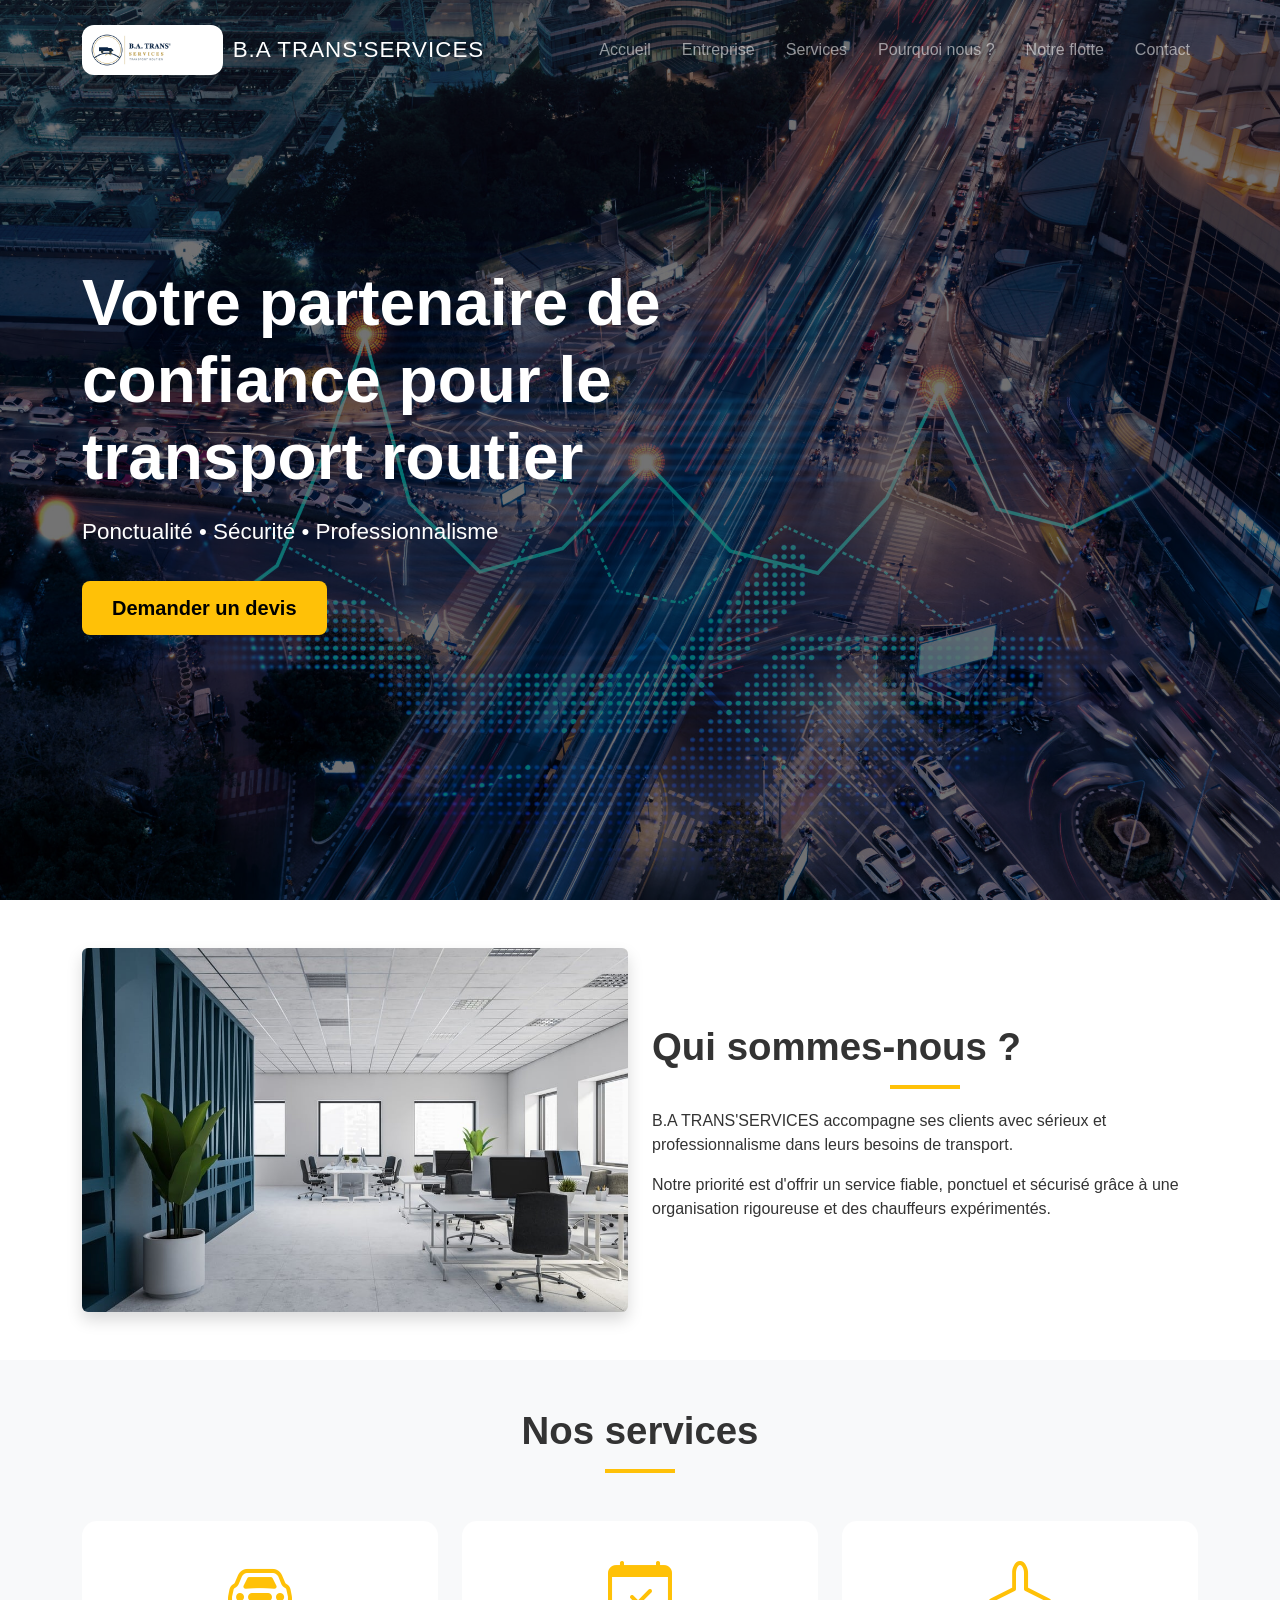
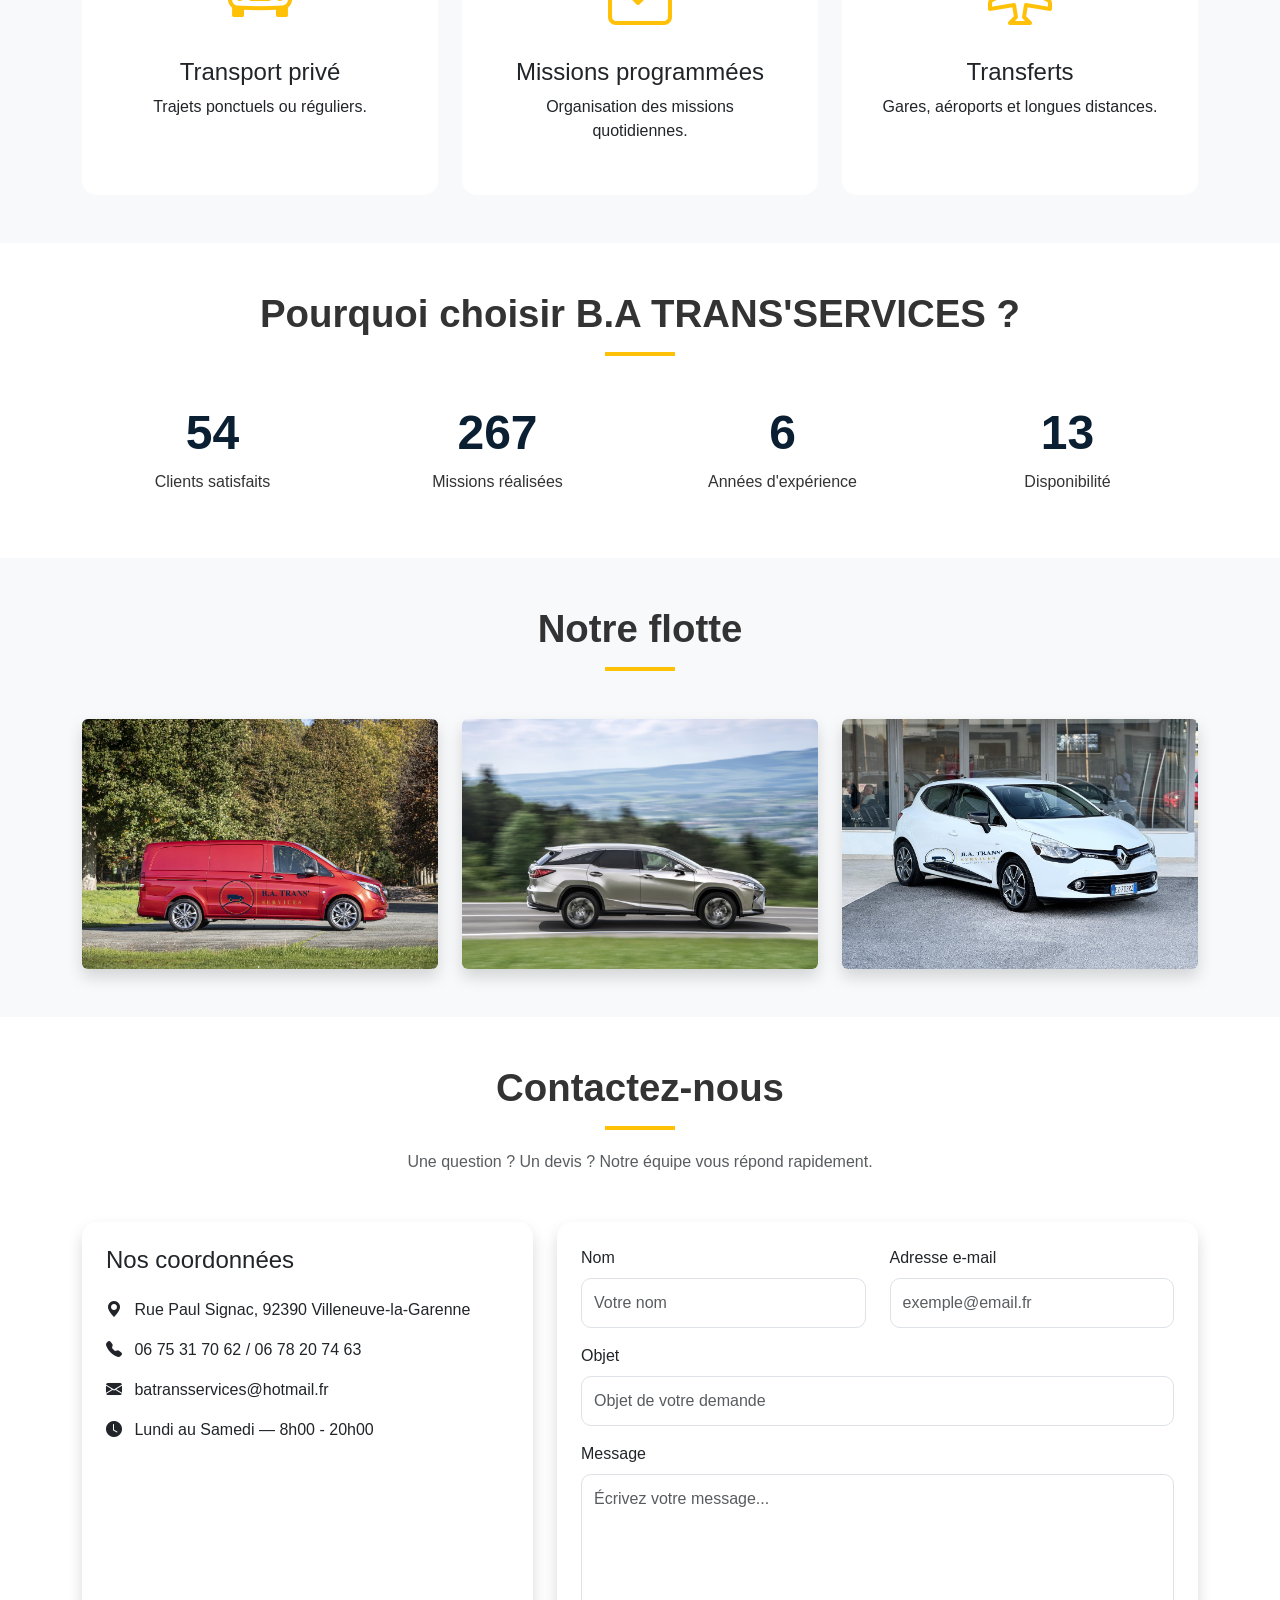
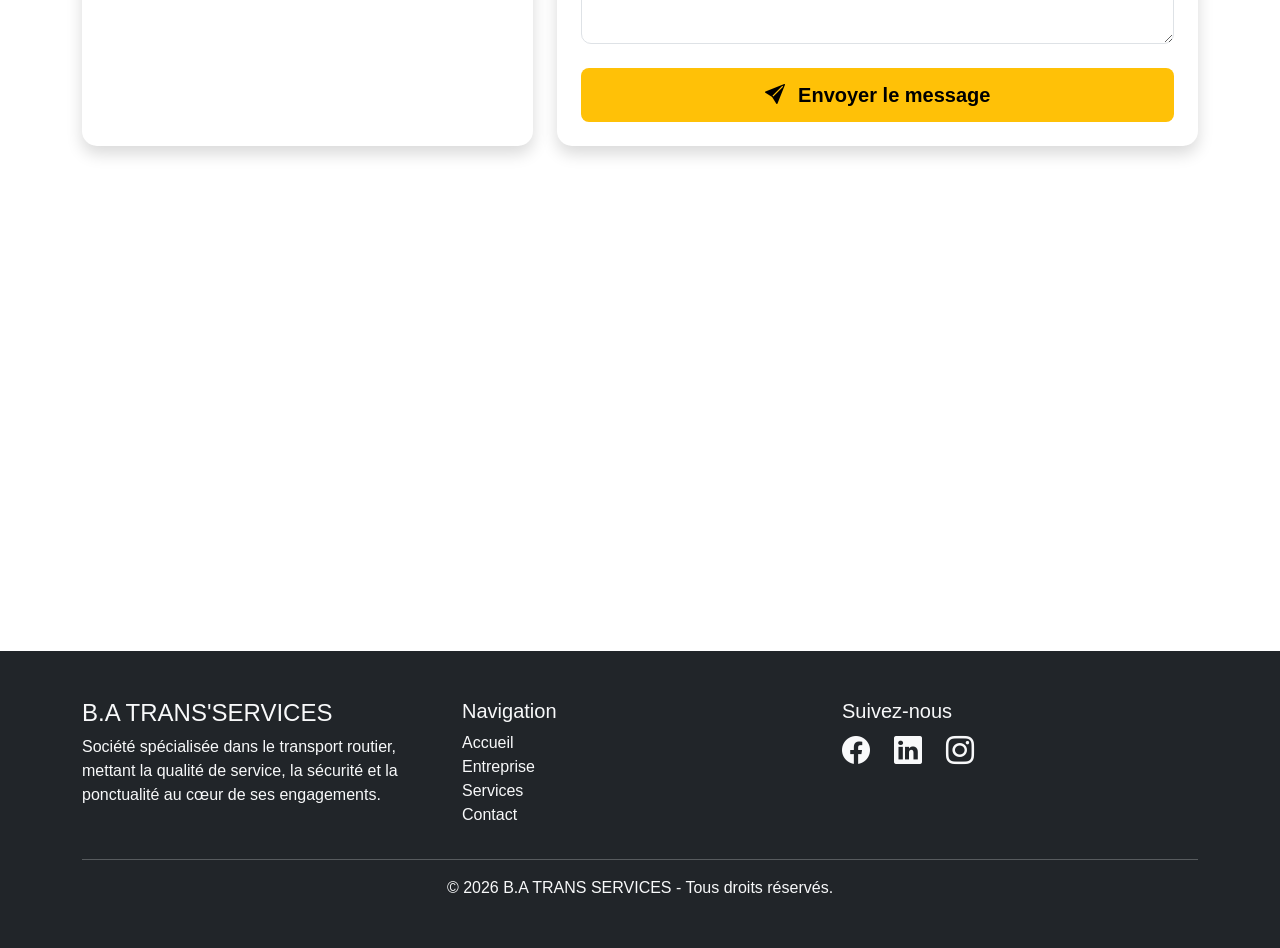
==== index.html @ b5318932 "Add files via upload" ====
<!DOCTYPE html>
<html lang="fr">

<head>
    <meta charset="UTF-8">
    <meta name="viewport" content="width=device-width, initial-scale=1">

    <title>B.A TRANS'SERVICES</title>

    <meta name="description"
        content="B.A TRANS SERVICES - Transport de personnes, transferts et mise à disposition de chauffeurs.">

    <!-- Bootstrap -->
    <link rel="stylesheet" href="bootstrap-5.3.8-dist/css/bootstrap.min.css">

    <!-- Bootstrap Icons -->
    <link rel="stylesheet"
        href="https://cdn.jsdelivr.net/npm/bootstrap-icons@1.11.3/font/bootstrap-icons.min.css">

    <!-- CSS -->
    <link rel="stylesheet" href="styles/style.css">
</head>

<body>

<!-- ================= NAVBAR ================= -->

<nav class="navbar navbar-expand-lg navbar-dark fixed-top" id="navbar">

    <div class="container">

        <a class="navbar-brand d-flex align-items-center" href="#hero">

            <img src="images/logo.png"
                 class="logo"
                 alt="Logo B.A TRANS'SERVICES">

            <span>B.A TRANS'SERVICES</span>

        </a>

        <button class="navbar-toggler"
            type="button"
            data-bs-toggle="collapse"
            data-bs-target="#menu"
            aria-controls="menu"
            aria-expanded="false"
            aria-label="Ouvrir le menu">

            <span class="navbar-toggler-icon"></span>

        </button>

        <div class="collapse navbar-collapse" id="menu">

            <ul class="navbar-nav ms-auto">

                <li class="nav-item">
                    <a class="nav-link" href="#hero">Accueil</a>
                </li>

                <li class="nav-item">
                    <a class="nav-link" href="#apropos">Entreprise</a>
                </li>

                <li class="nav-item">
                    <a class="nav-link" href="#services">Services</a>
                </li>

                <li class="nav-item">
                    <a class="nav-link" href="#pourquoi">Pourquoi nous ?</a>
                </li>

                <li class="nav-item">
                    <a class="nav-link" href="#flotte">Notre flotte</a>
                </li>

                <li class="nav-item">
                    <a class="nav-link" href="#contact">Contact</a>
                </li>

            </ul>

        </div>

    </div>

</nav>


<!-- ================= HERO ================= -->

<section id="hero">

    <div class="overlay"></div>

    <div class="container">

        <div class="row vh-100 align-items-center">

            <div class="col-lg-8">

                <h1>
                    Votre partenaire de confiance
                    pour le transport routier
                </h1>

                <p>
                    Ponctualité • Sécurité • Professionnalisme
                </p>

                <a href="#contact"
                    class="btn btn-warning btn-lg mt-3">
                    Demander un devis
                </a>

            </div>

        </div>

    </div>

</section>


<!-- ================= A PROPOS ================= -->

<section id="apropos" class="py-5">

    <div class="container">

        <div class="row align-items-center g-4">

            <div class="col-lg-6">

                <img src="images/entreprise.jpg"
                    class="img-fluid rounded shadow"
                    alt="B.A TRANS'SERVICES">

            </div>

            <div class="col-lg-6">

                <h2>Qui sommes-nous ?</h2>

                <p>
                    B.A TRANS'SERVICES accompagne ses clients
                    avec sérieux et professionnalisme dans leurs
                    besoins de transport.
                </p>

                <p>
                    Notre priorité est d'offrir un service fiable,
                    ponctuel et sécurisé grâce à une organisation
                    rigoureuse et des chauffeurs expérimentés.
                </p>

            </div>

        </div>

    </div>

</section>


<!-- ================= SERVICES ================= -->

<section id="services" class="py-5 bg-light">

    <div class="container">

        <h2 class="text-center mb-5">
            Nos services
        </h2>

        <div class="row g-4">

            <div class="col-md-4">

                <div class="card service-card h-100">

                    <div class="card-body text-center">

                        <i class="bi bi-car-front display-3"></i>

                        <h4 class="mt-4">
                            Transport privé
                        </h4>

                        <p>
                            Trajets ponctuels ou réguliers.
                        </p>

                    </div>

                </div>

            </div>


            <div class="col-md-4">

                <div class="card service-card h-100">

                    <div class="card-body text-center">

                        <i class="bi bi-calendar-check display-3"></i>

                        <h4 class="mt-4">
                            Missions programmées
                        </h4>

                        <p>
                            Organisation des missions quotidiennes.
                        </p>

                    </div>

                </div>

            </div>


            <div class="col-md-4">

                <div class="card service-card h-100">

                    <div class="card-body text-center">

                        <i class="bi bi-airplane display-3"></i>

                        <h4 class="mt-4">
                            Transferts
                        </h4>

                        <p>
                            Gares, aéroports et longues distances.
                        </p>

                    </div>

                </div>

            </div>

        </div>

    </div>

</section>


<!-- ================= POURQUOI NOUS ================= -->

<section id="pourquoi" class="py-5">

    <div class="container">

        <h2 class="text-center mb-5">
            Pourquoi choisir B.A TRANS'SERVICES ?
        </h2>

        <div class="row text-center g-4">

            <div class="col-md-3">

                <h1 class="counter" data-target="100">0</h1>

                <p>Clients satisfaits</p>

            </div>

            <div class="col-md-3">

                <h1 class="counter" data-target="500">0</h1>

                <p>Missions réalisées</p>

            </div>

            <div class="col-md-3">

                <h1 class="counter" data-target="10">0</h1>

                <p>Années d'expérience</p>

            </div>

            <div class="col-md-3">

                <h1 class="counter" data-target="24">0</h1>

                <p>Disponibilité</p>

            </div>

        </div>

    </div>

</section>


<!-- ================= FLOTTE ================= -->

<section id="flotte" class="py-5 bg-light">

    <div class="container">

        <h2 class="text-center mb-5">
            Notre flotte
        </h2>

        <div class="row g-4">

            <div class="col-md-4">

                <img src="images/vehicule1.jpg"
                    class="img-fluid rounded shadow"
                    alt="Véhicule B.A TRANS'SERVICES">

            </div>

            <div class="col-md-4">

                <img src="images/vehicule2.jpg"
                    class="img-fluid rounded shadow"
                    alt="Véhicule B.A TRANS'SERVICES">

            </div>

            <div class="col-md-4">

                <img src="images/vehicule3.jpg"
                    class="img-fluid rounded shadow"
                    alt="Véhicule B.A TRANS'SERVICES">

            </div>

        </div>

    </div>

</section>


<!-- ================= CONTACT ================= -->

<section id="contact" class="py-5">

    <div class="container">

        <div class="text-center mb-5">

            <h2>Contactez-nous</h2>

            <p class="text-muted">
                Une question ? Un devis ? Notre équipe vous répond rapidement.
            </p>

        </div>


        <div class="row g-4">

            <!-- Informations -->

            <div class="col-lg-5">

                <div class="card border-0 shadow h-100">

                    <div class="card-body p-4">

                        <h4 class="mb-4">
                            Nos coordonnées
                        </h4>

                        <p>
                            <i class="bi bi-geo-alt-fill me-2"></i>
                            Rue Paul Signac, 92390 Villeneuve-la-Garenne
                        </p>

                        <p>
                            <i class="bi bi-telephone-fill me-2"></i>
                            06 75 31 70 62 / 06 78 20 74 63
                        </p>

                        <p>
                            <i class="bi bi-envelope-fill me-2"></i>
                            batransservices@hotmail.fr
                        </p>

                        <p>
                            <i class="bi bi-clock-fill me-2"></i>
                            Lundi au Samedi — 8h00 - 20h00
                        </p>

                    </div>

                </div>

            </div>


            <!-- Formulaire -->

            <div class="col-lg-7">

                <div class="card border-0 shadow">

                    <div class="card-body p-4">

                        <form action="https://formsubmit.co/batransservices@hotmail.fr"
                              method="POST">

                            <!-- Configuration FormSubmit -->

                            <input type="hidden"
                                name="_subject"
                                value="Nouveau message depuis le site B.A TRANS SERVICES">

                            <input type="hidden"
                                name="_captcha"
                                value="false">

                            <input type="hidden"
                                name="_template"
                                value="table">

                            <input type="hidden"
                                name="_next"
                                value="https://imanebouu.github.io/ba-trans-services/merci.html">


                            <!-- Nom + Email -->

                            <div class="row">

                                <div class="col-md-6 mb-3">

                                    <label class="form-label">
                                        Nom
                                    </label>

                                    <input
                                        type="text"
                                        class="form-control"
                                        name="Nom"
                                        placeholder="Votre nom"
                                        autocomplete="name"
                                        required>

                                </div>


                                <div class="col-md-6 mb-3">

                                    <label class="form-label">
                                        Adresse e-mail
                                    </label>

                                    <input
                                        type="email"
                                        class="form-control"
                                        name="Email"
                                        placeholder="exemple@email.fr"
                                        autocomplete="email"
                                        required>

                                </div>

                            </div>


                            <!-- Objet -->

                            <div class="mb-3">

                                <label class="form-label">
                                    Objet
                                </label>

                                <input
                                    type="text"
                                    class="form-control"
                                    name="Objet"
                                    placeholder="Objet de votre demande"
                                    required>

                            </div>


                            <!-- Message -->

                            <div class="mb-4">

                                <label class="form-label">
                                    Message
                                </label>

                                <textarea
                                    class="form-control"
                                    rows="6"
                                    name="Message"
                                    placeholder="Écrivez votre message..."
                                    required></textarea>

                            </div>


                            <!-- Bouton -->

                            <button
                                type="submit"
                                class="btn btn-warning btn-lg w-100">

                                <i class="bi bi-send-fill me-2"></i>

                                Envoyer le message

                            </button>

                        </form>

                    </div>

                </div>

            </div>

        </div>

    </div>

</section>


<!-- ================= MAP ================= -->

<section id="map">

    <iframe
        src="https://www.google.com/maps?q=Rue%20Paul%20Signac%2092390%20Villeneuve-la-Garenne&output=embed"
        width="100%"
        height="450"
        style="border:0;"
        loading="lazy"
        title="Localisation de B.A TRANS'SERVICES">
    </iframe>

</section>


<!-- ================= FOOTER ================= -->

<footer class="bg-dark text-light py-5">

    <div class="container">

        <div class="row g-4">

            <div class="col-lg-4">

                <h4>
                    B.A TRANS'SERVICES
                </h4>

                <p>
                    Société spécialisée dans le transport routier,
                    mettant la qualité de service, la sécurité et la
                    ponctualité au cœur de ses engagements.
                </p>

            </div>


            <div class="col-lg-4">

                <h5>
                    Navigation
                </h5>

                <ul class="list-unstyled">

                    <li>
                        <a href="#hero" class="text-light">
                            Accueil
                        </a>
                    </li>

                    <li>
                        <a href="#apropos" class="text-light">
                            Entreprise
                        </a>
                    </li>

                    <li>
                        <a href="#services" class="text-light">
                            Services
                        </a>
                    </li>

                    <li>
                        <a href="#contact" class="text-light">
                            Contact
                        </a>
                    </li>

                </ul>

            </div>


            <div class="col-lg-4">

                <h5>
                    Suivez-nous
                </h5>

                <a href="#"
                    class="text-light fs-3 me-3"
                    aria-label="Facebook">

                    <i class="bi bi-facebook"></i>

                </a>

                <a href="#"
                    class="text-light fs-3 me-3"
                    aria-label="LinkedIn">

                    <i class="bi bi-linkedin"></i>

                </a>

                <a href="#"
                    class="text-light fs-3"
                    aria-label="Instagram">

                    <i class="bi bi-instagram"></i>

                </a>

            </div>

        </div>


        <hr>

        <div class="text-center">

            © 2026 B.A TRANS SERVICES - Tous droits réservés.

        </div>

    </div>

</footer>


<!-- ================= RETOUR EN HAUT ================= -->

<button
    id="backToTop"
    class="btn btn-warning rounded-circle"
    aria-label="Retour en haut">

    <i class="bi bi-arrow-up"></i>

</button>


<!-- Bootstrap JS -->

<script src="bootstrap-5.3.8-dist/js/bootstrap.bundle.min.js"></script>

<!-- JavaScript -->

<script src="script/script.js"></script>

</body>

</html>
---- styles/style.css ----
/* ==================================
   RESET GENERAL
================================== */

* {
    margin: 0;
    padding: 0;
    box-sizing: border-box;
}

html {
    scroll-behavior: smooth;
}

body {
    font-family: 'Segoe UI', Tahoma, Geneva, Verdana, sans-serif;
    color: #333;
    overflow-x: hidden;
}


/* ==================================
   NAVBAR
================================== */

#navbar {
    transition: 0.4s;
    padding: 20px 0;
}

#navbar.scrolled {
    background-color: #0b1f33;
    padding: 10px 0;
    box-shadow: 0 3px 15px rgba(0, 0, 0, 0.2);
}

.navbar-brand {
    font-size: 1.4rem;
    letter-spacing: 1px;
}

.nav-link {
    margin-left: 15px;
    font-weight: 500;
    transition: 0.3s;
}

.nav-link:hover {
    color: #ffc107 !important;
}


/* ==================================
   LOGO
================================== */

.logo {
    height: 50px;
    width: auto;
    border-radius: 12px;
    margin-right: 10px;
}


/* ==================================
   HERO
================================== */

#hero {
    height: 100vh;
    background-image: url("../images/hero.jpg");
    background-size: cover;
    background-position: center;
    position: relative;
}

.overlay {
    position: absolute;
    top: 0;
    left: 0;
    width: 100%;
    height: 100%;
    background: rgba(0, 0, 0, 0.55);
}

#hero .container {
    position: relative;
    z-index: 2;
}

#hero h1 {
    color: white;
    font-size: clamp(2.2rem, 5vw, 4rem);
    font-weight: 700;
    line-height: 1.2;
}

#hero p {
    color: white;
    font-size: 1.4rem;
    margin-top: 20px;
}


/* ==================================
   BOUTONS
================================== */

.btn-warning {
    background-color: #ffc107;
    border: none;
    padding: 12px 30px;
    font-weight: 600;
    transition: 0.3s;
}

.btn-warning:hover {
    transform: translateY(-3px);
    background-color: #e0a800;
}


/* ==================================
   TITRES
================================== */

section h2 {
    font-size: 2.4rem;
    font-weight: 700;
    margin-bottom: 20px;
}

section h2::after {
    content: "";
    display: block;
    width: 70px;
    height: 4px;
    background: #ffc107;
    margin: 15px auto;
}


/* ==================================
   A PROPOS
================================== */

#apropos img {
    transition: 0.4s;
}

#apropos img:hover {
    transform: scale(1.03);
}


/* ==================================
   SERVICES
================================== */

.service-card {
    border: none;
    border-radius: 15px;
    transition: 0.4s;
    padding: 20px;
}

.service-card:hover {
    transform: translateY(-10px);
    box-shadow: 0 15px 30px rgba(0, 0, 0, 0.15);
}

.service-card i {
    color: #ffc107;
}


/* ==================================
   COMPTEURS
================================== */

.counter {
    color: #0b1f33;
    font-size: 3rem;
    font-weight: 700;
}


/* ==================================
   FLOTTE
================================== */

#flotte img {
    height: 250px;
    width: 100%;
    object-fit: cover;
    transition: 0.4s;
}

#flotte img:hover {
    transform: scale(1.05);
}


/* ==================================
   CONTACT
================================== */

#contact .card {
    border-radius: 15px;
}

.form-control {
    padding: 12px;
    border-radius: 10px;
}

.form-control:focus {
    border-color: #ffc107;
    box-shadow: 0 0 0 0.2rem rgba(255, 193, 7, 0.25);
}


/* ==================================
   MAP
================================== */

iframe {
    filter: grayscale(20%);
}


/* ==================================
   FOOTER
================================== */

footer {
    background: #0b1f33 !important;
}

footer a {
    text-decoration: none;
    transition: 0.3s;
}

footer a:hover {
    color: #ffc107 !important;
}


/* ==================================
   BOUTON RETOUR EN HAUT
================================== */

#backToTop {
    position: fixed;
    right: 25px;
    bottom: 25px;
    width: 50px;
    height: 50px;
    display: none;
    z-index: 999;
    box-shadow: 0 5px 15px rgba(0, 0, 0, 0.3);
}


/* ==================================
   ANIMATION APPARITION
================================== */

.fade-in {
    opacity: 0;
    transform: translateY(30px);
    transition: 1s;
}

.fade-in.visible {
    opacity: 1;
    transform: translateY(0);
}


/* ==================================
   RESPONSIVE MOBILE
================================== */

@media (max-width: 768px) {

    #hero h1 {
        font-size: 2.2rem;
    }

    #hero p {
        font-size: 1.1rem;
    }

    .navbar-collapse {
        background: #0b1f33;
        padding: 20px;
        border-radius: 10px;
    }

    section h2 {
        font-size: 2rem;
    }

    #flotte img {
        margin-bottom: 20px;
    }

}
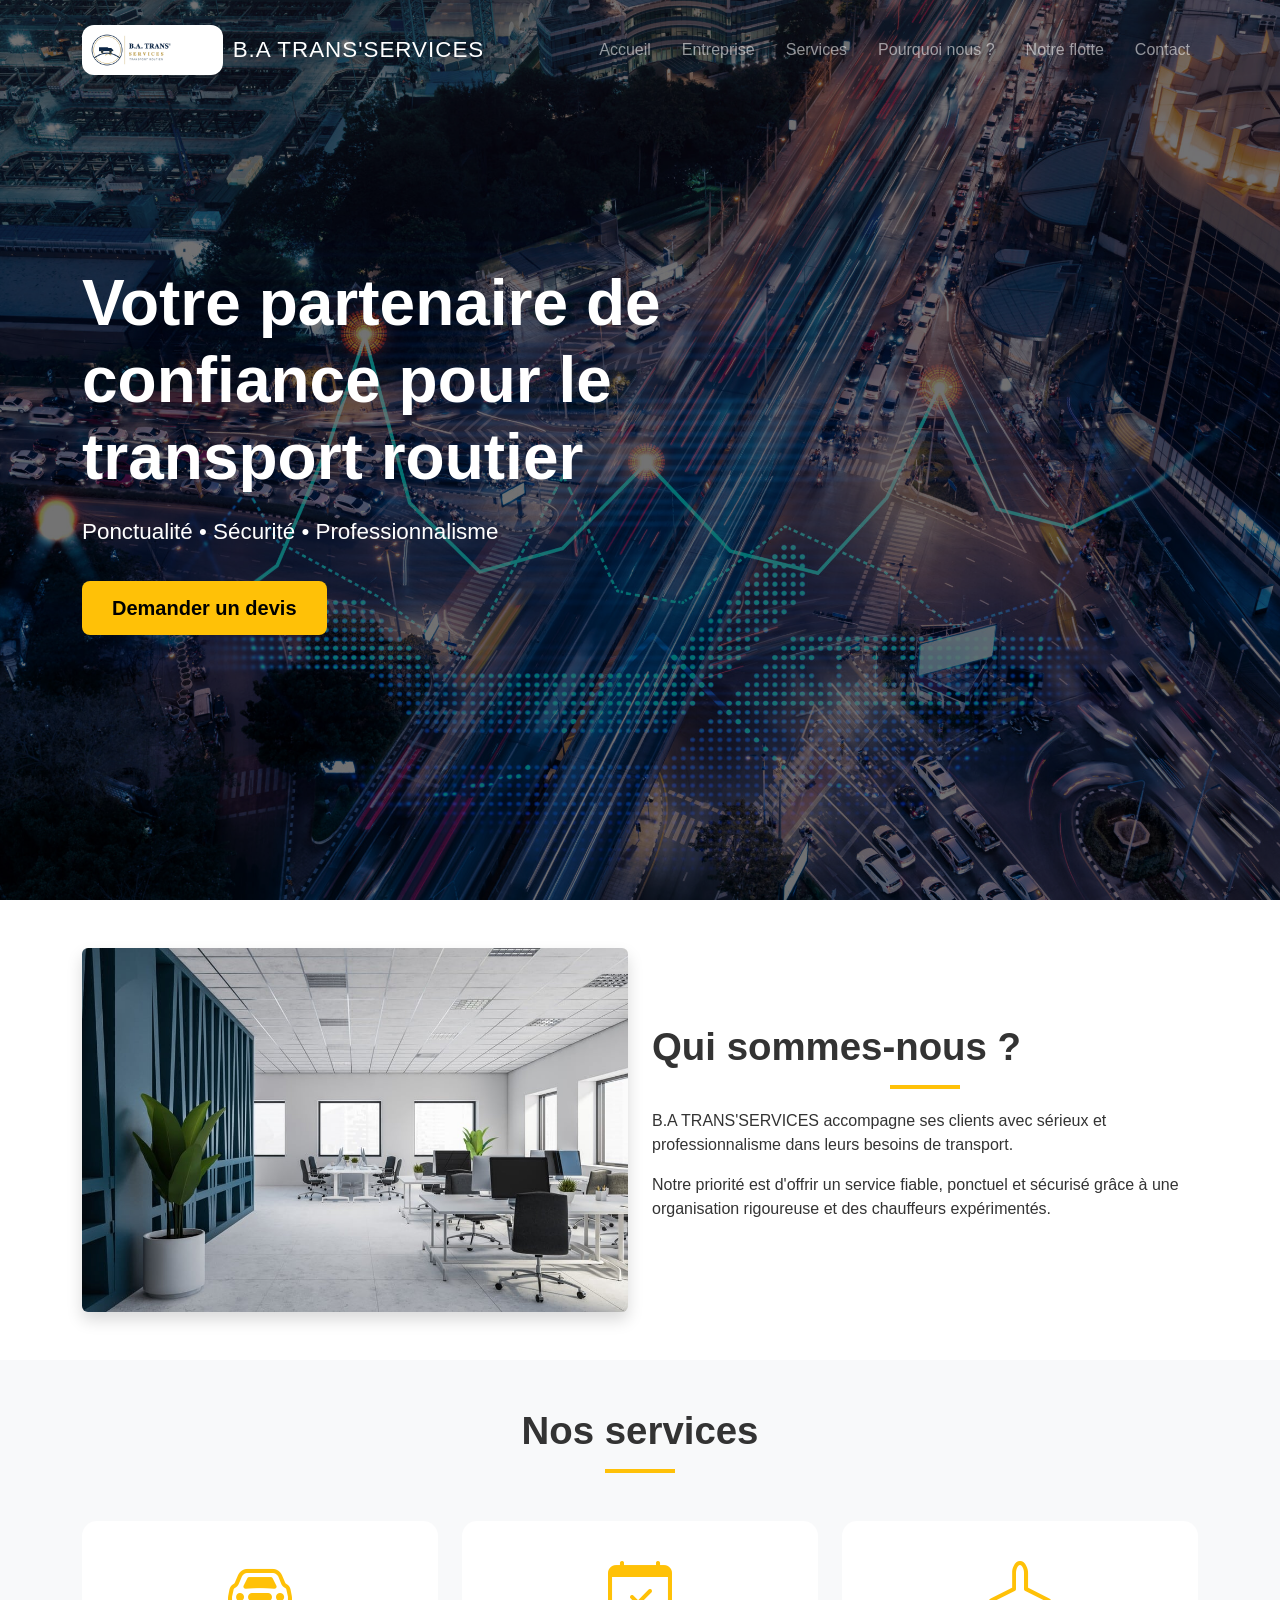
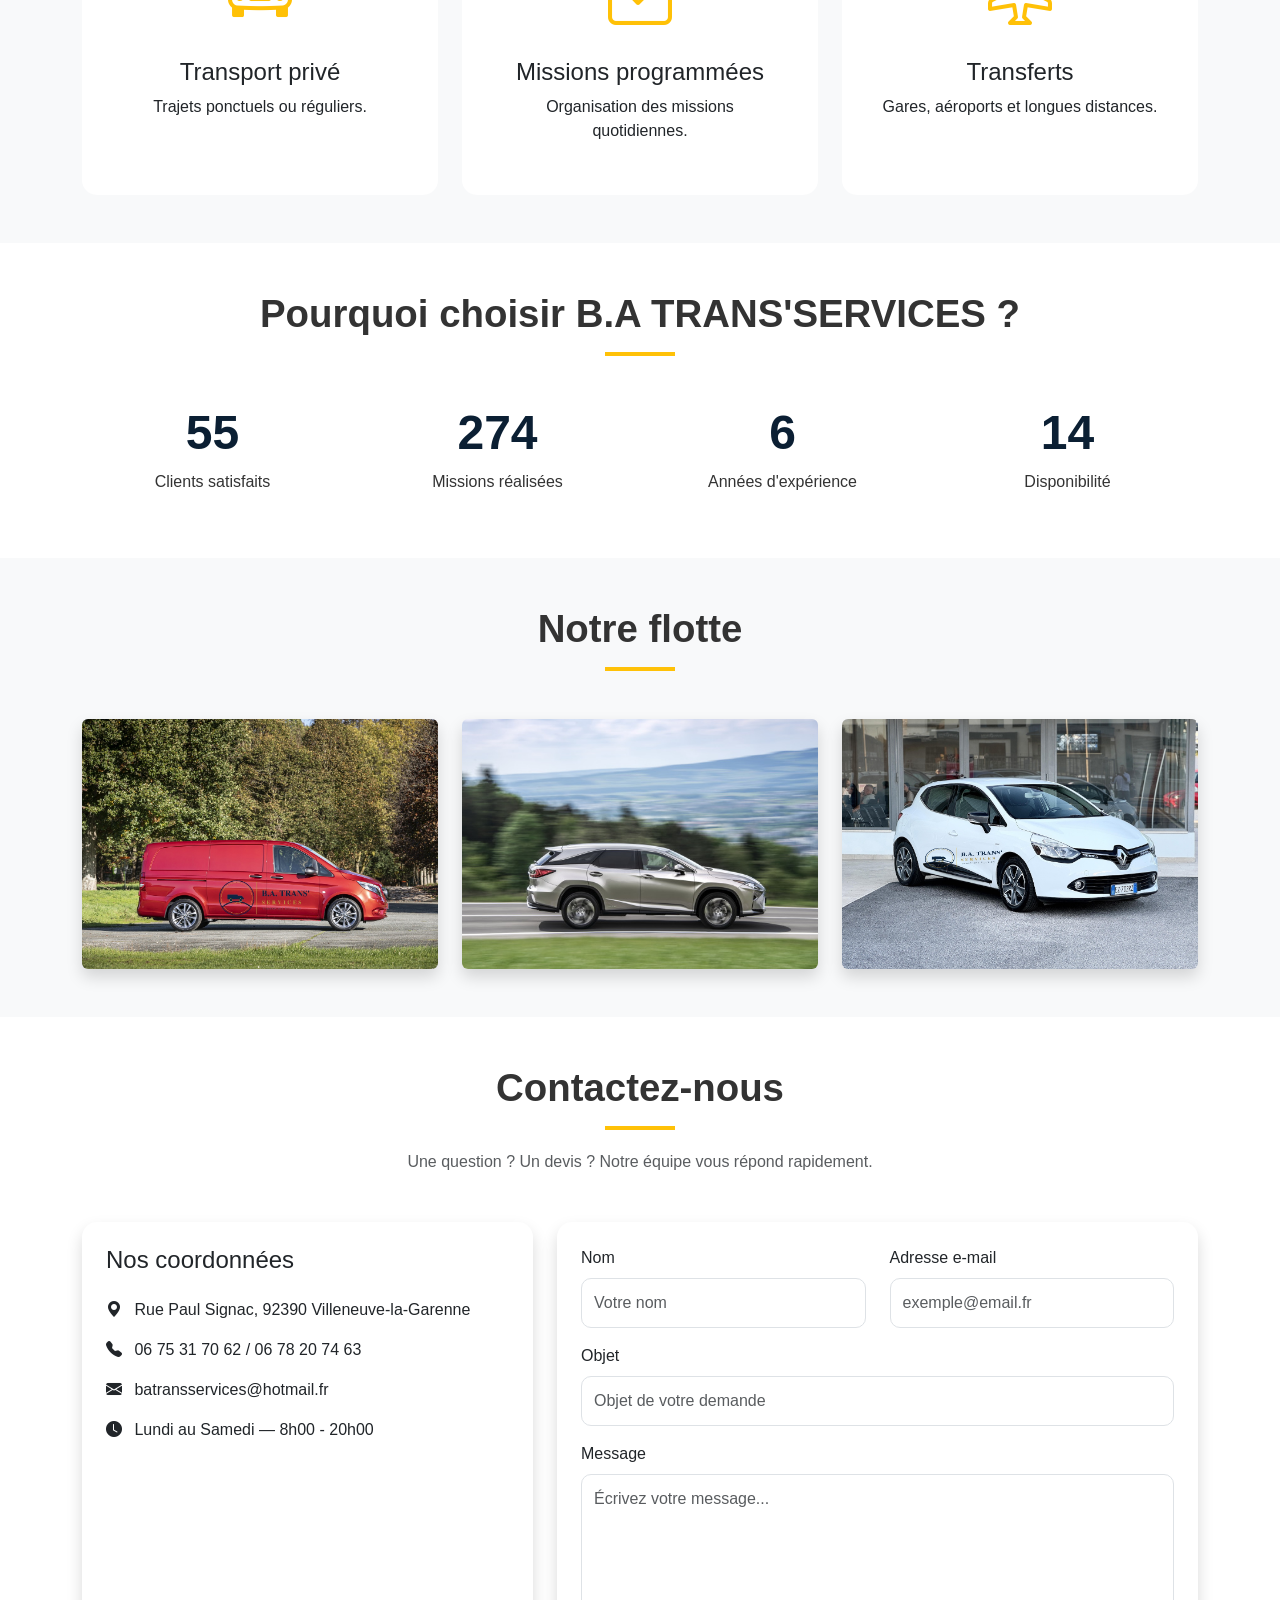
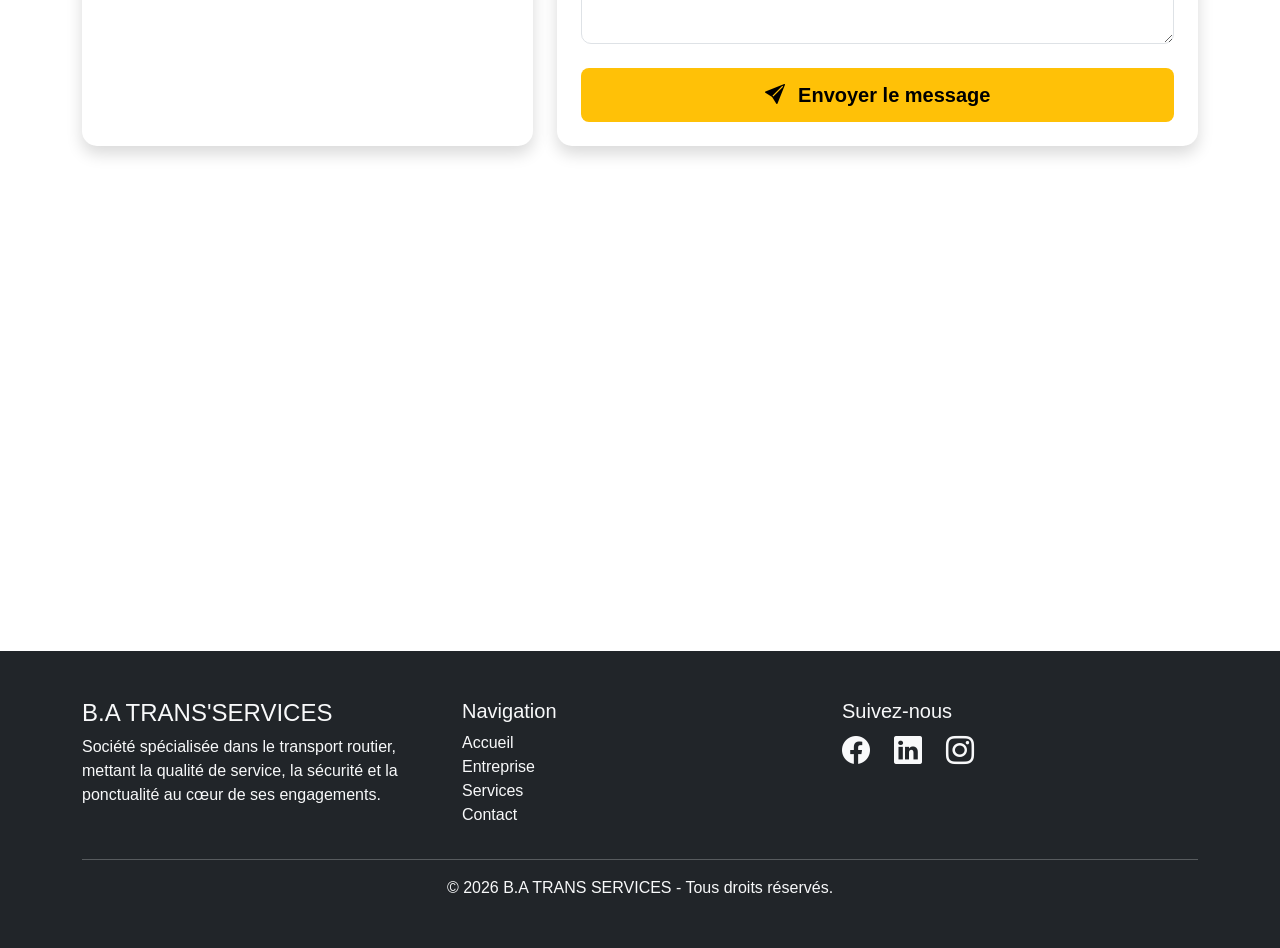
==== commit 4db2efb3: "Update index.html" ====
--- a/index.html
+++ b/index.html
@@ -20,6 +20,7 @@
 
     <!-- CSS -->
     <link rel="stylesheet" href="styles/style.css">
+    <meta name="google-site-verification" content="GWoudyOvGr4jMJ1KyZvyDMR86te4GabN0rS75m5b9Dc" />
 </head>
 
 <body>
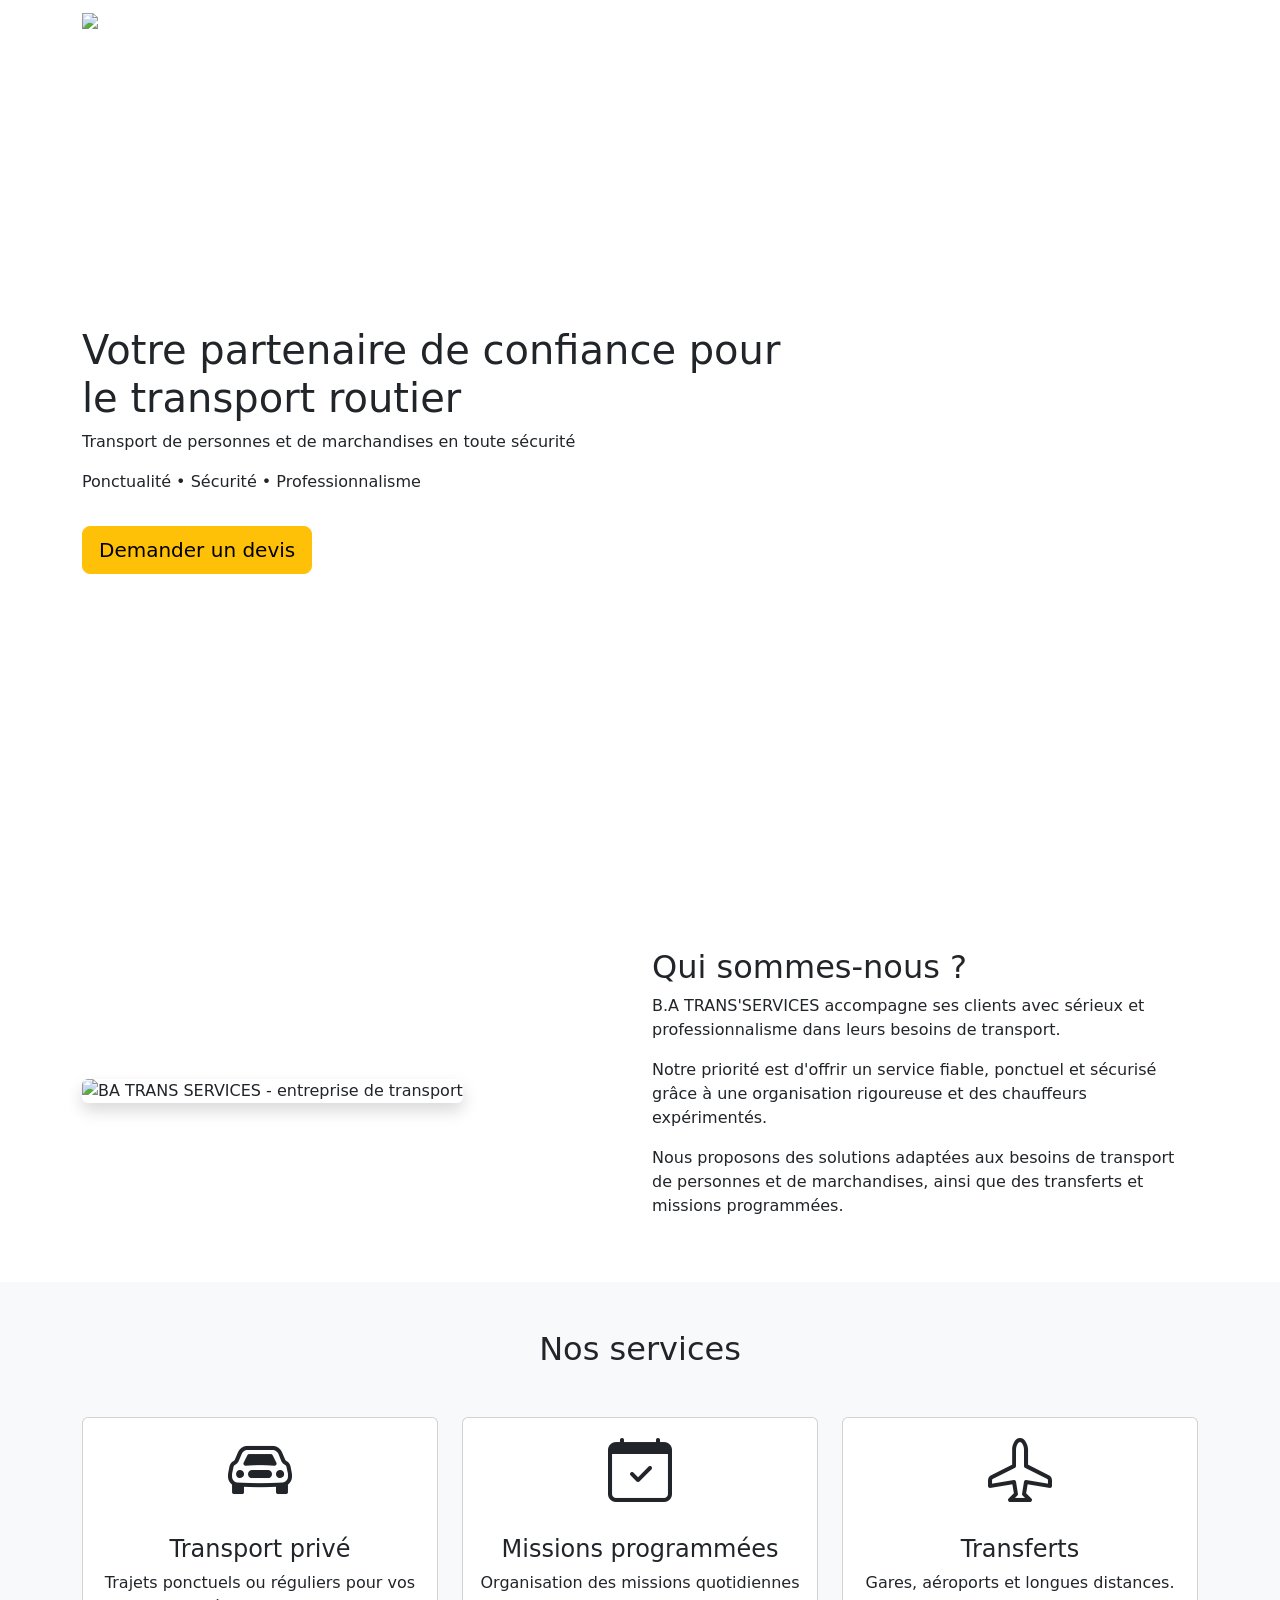
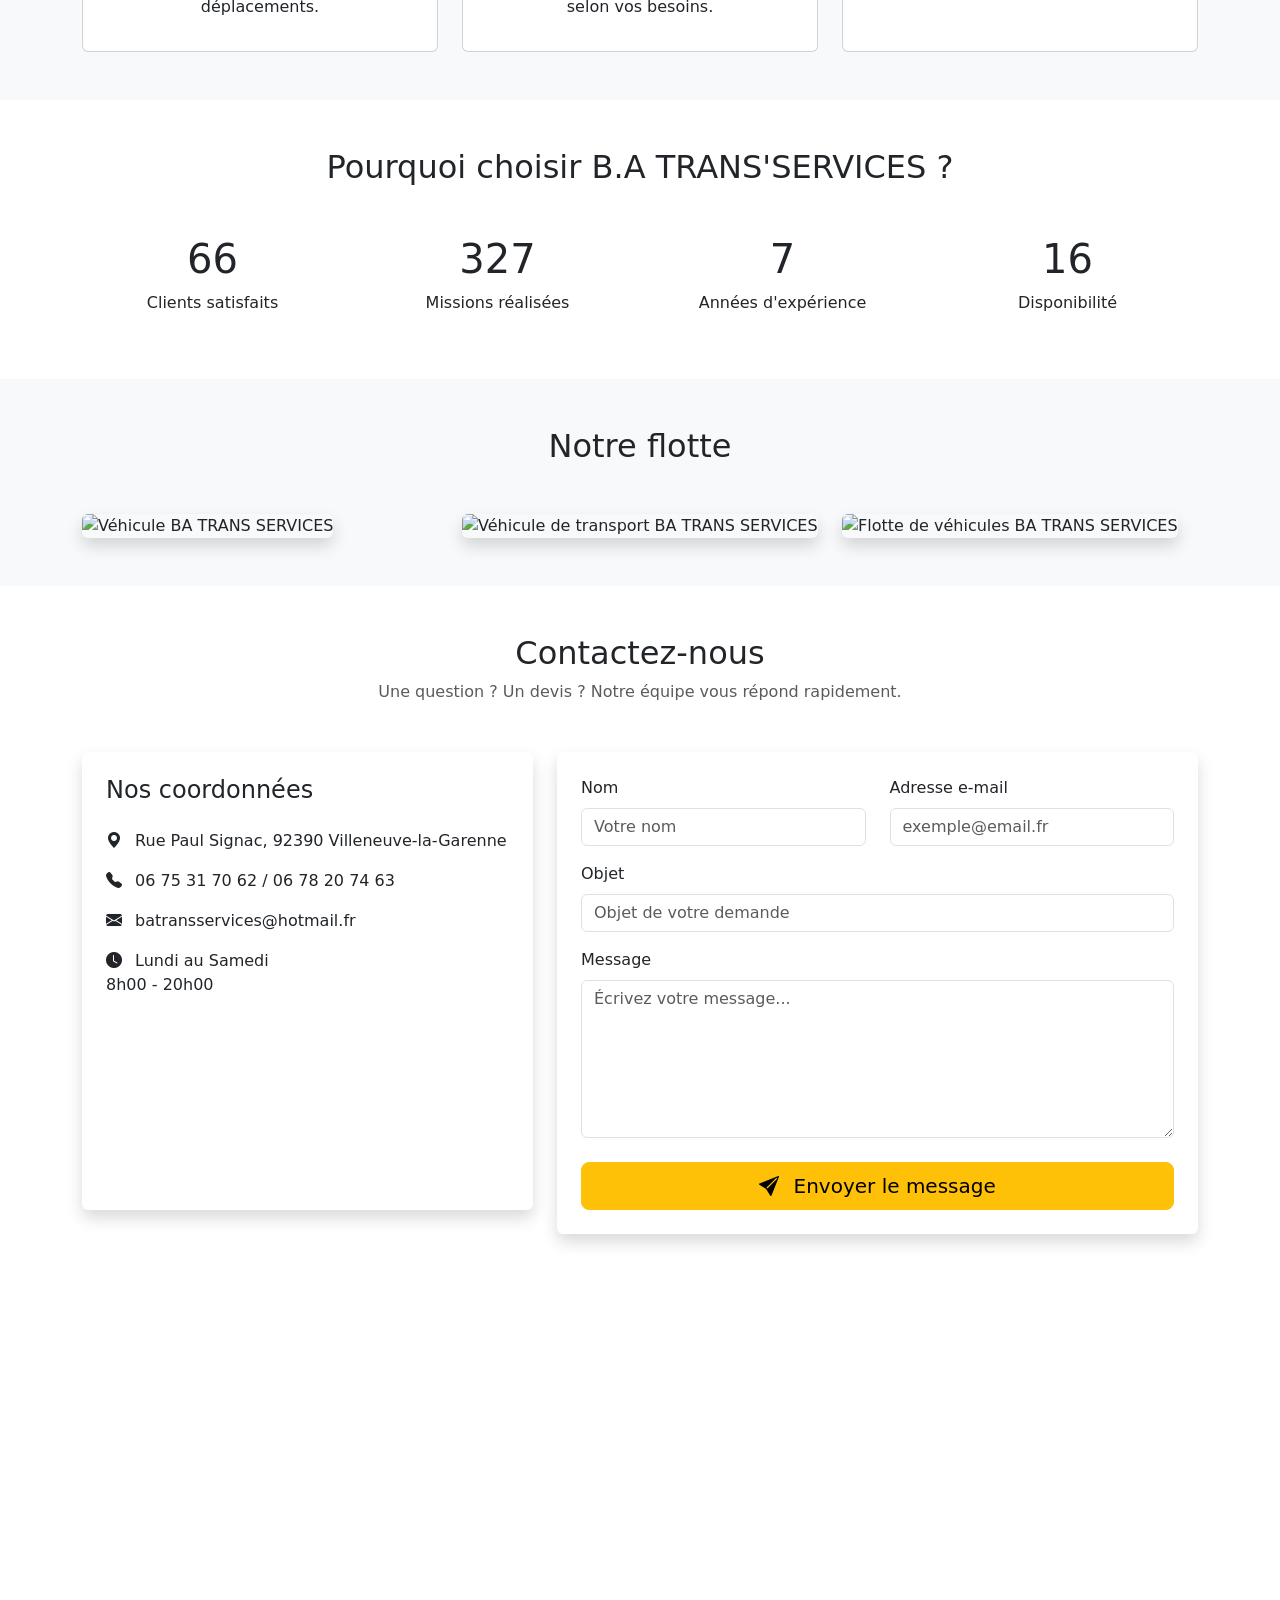
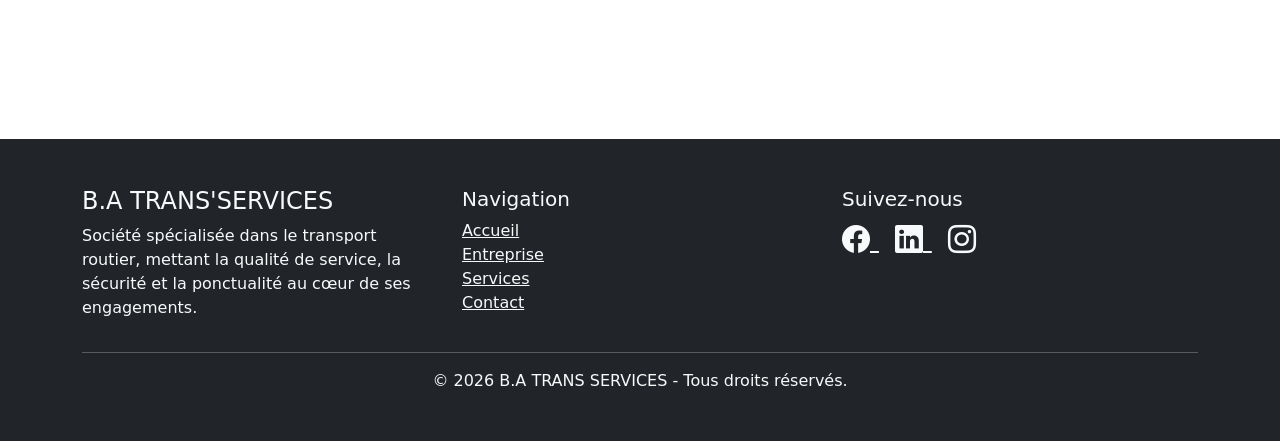
==== commit 5094e6e2: "Update index.html" ====
--- a/index.html
+++ b/index.html
@@ -1,686 +1,893 @@
-
 <!DOCTYPE html>
 <html lang="fr">
 
 <head>
+
     <meta charset="UTF-8">
     <meta name="viewport" content="width=device-width, initial-scale=1">
 
-    <title>B.A TRANS'SERVICES</title>
+    <title>BA TRANS SERVICES | Transport de personnes et de marchandises</title>
 
     <meta name="description"
-        content="B.A TRANS SERVICES - Transport de personnes, transferts et mise à disposition de chauffeurs.">
+        content="BA TRANS SERVICES à Villeneuve-la-Garenne : transport de personnes et de marchandises, transferts, missions programmées et services de transport en Île-de-France.">
+
+    <meta name="robots" content="index, follow">
+
+    <meta name="author" content="BA TRANS SERVICES">
+
+    <link rel="canonical"
+        href="https://imanebouu.github.io/ba_trans_services/">
+
+    <!-- Google Search Console -->
+    <meta name="google-site-verification"
+        content="GWoudyOvGr4jMJ1KyZvyDMR86te4GabN0rS75m5b9Dc">
+
+
+    <!-- Open Graph -->
+    <meta property="og:type" content="website">
+    <meta property="og:locale" content="fr_FR">
+    <meta property="og:site_name" content="BA TRANS SERVICES">
+
+    <meta property="og:title"
+        content="BA TRANS SERVICES | Transport de personnes et de marchandises">
+
+    <meta property="og:description"
+        content="Transport de personnes et de marchandises, transferts et missions programmées à Villeneuve-la-Garenne et en Île-de-France.">
+
+    <meta property="og:url"
+        content="https://imanebouu.github.io/ba_trans_services/">
+
+    <meta property="og:image"
+        content="https://imanebouu.github.io/ba_trans_services/images%20/logo.png">
+
+    <meta property="og:image:alt"
+        content="Logo BA TRANS SERVICES">
+
+
+    <!-- Données structurées pour Google -->
+    <script type="application/ld+json">
+    {
+        "@context": "https://schema.org",
+        "@type": "LocalBusiness",
+        "name": "BA TRANS SERVICES",
+        "alternateName": "B.A TRANS'SERVICES",
+        "description": "Entreprise spécialisée dans le transport de personnes et de marchandises, les transferts et les missions de transport programmées.",
+        "url": "https://imanebouu.github.io/ba_trans_services/",
+        "telephone": "+33 6 75 31 70 62",
+        "email": "batransservices@hotmail.fr",
+        "address": {
+            "@type": "PostalAddress",
+            "streetAddress": "Rue Paul Signac",
+            "postalCode": "92390",
+            "addressLocality": "Villeneuve-la-Garenne",
+            "addressCountry": "FR"
+        },
+        "areaServed": {
+            "@type": "AdministrativeArea",
+            "name": "Île-de-France"
+        },
+        "openingHours": "Mo-Sa 08:00-20:00"
+    }
+    </script>
+
 
     <!-- Bootstrap -->
-    <link rel="stylesheet" href="bootstrap-5.3.8-dist/css/bootstrap.min.css">
+    <link rel="stylesheet"
+        href="bootstrap-5.3.8-dist/css/bootstrap.min.css">
 
     <!-- Bootstrap Icons -->
     <link rel="stylesheet"
         href="https://cdn.jsdelivr.net/npm/bootstrap-icons@1.11.3/font/bootstrap-icons.min.css">
 
     <!-- CSS -->
-    <link rel="stylesheet" href="styles/style.css">
-    <meta name="google-site-verification" content="GWoudyOvGr4jMJ1KyZvyDMR86te4GabN0rS75m5b9Dc" />
+    <link rel="stylesheet"
+        href="styles /style.css">
+
 </head>
 
+
 <body>
 
-<!-- ================= NAVBAR ================= -->
-
-<nav class="navbar navbar-expand-lg navbar-dark fixed-top" id="navbar">
-
-    <div class="container">
-
-        <a class="navbar-brand d-flex align-items-center" href="#hero">
-
-            <img src="images/logo.png"
-                 class="logo"
-                 alt="Logo B.A TRANS'SERVICES">
-
-            <span>B.A TRANS'SERVICES</span>
-
-        </a>
-
-        <button class="navbar-toggler"
-            type="button"
-            data-bs-toggle="collapse"
-            data-bs-target="#menu"
-            aria-controls="menu"
-            aria-expanded="false"
-            aria-label="Ouvrir le menu">
-
-            <span class="navbar-toggler-icon"></span>
-
-        </button>
-
-        <div class="collapse navbar-collapse" id="menu">
-
-            <ul class="navbar-nav ms-auto">
-
-                <li class="nav-item">
-                    <a class="nav-link" href="#hero">Accueil</a>
-                </li>
-
-                <li class="nav-item">
-                    <a class="nav-link" href="#apropos">Entreprise</a>
-                </li>
-
-                <li class="nav-item">
-                    <a class="nav-link" href="#services">Services</a>
-                </li>
-
-                <li class="nav-item">
-                    <a class="nav-link" href="#pourquoi">Pourquoi nous ?</a>
-                </li>
-
-                <li class="nav-item">
-                    <a class="nav-link" href="#flotte">Notre flotte</a>
-                </li>
-
-                <li class="nav-item">
-                    <a class="nav-link" href="#contact">Contact</a>
-                </li>
-
-            </ul>
+
+    <!-- ================= NAVBAR ================= -->
+
+    <nav class="navbar navbar-expand-lg navbar-dark fixed-top"
+        id="navbar">
+
+        <div class="container">
+
+            <a class="navbar-brand d-flex align-items-center"
+                href="#">
+
+                <img src="images /logo.png"
+                    class="logo"
+                    alt="Logo BA TRANS SERVICES">
+
+                <span>
+                    B.A TRANS'SERVICES
+                </span>
+
+            </a>
+
+
+            <button class="navbar-toggler"
+                type="button"
+                data-bs-toggle="collapse"
+                data-bs-target="#menu"
+                aria-controls="menu"
+                aria-expanded="false"
+                aria-label="Ouvrir le menu">
+
+                <span class="navbar-toggler-icon"></span>
+
+            </button>
+
+
+            <div class="collapse navbar-collapse"
+                id="menu">
+
+                <ul class="navbar-nav ms-auto">
+
+                    <li class="nav-item">
+                        <a class="nav-link"
+                            href="#hero">
+                            Accueil
+                        </a>
+                    </li>
+
+                    <li class="nav-item">
+                        <a class="nav-link"
+                            href="#apropos">
+                            Entreprise
+                        </a>
+                    </li>
+
+                    <li class="nav-item">
+                        <a class="nav-link"
+                            href="#services">
+                            Services
+                        </a>
+                    </li>
+
+                    <li class="nav-item">
+                        <a class="nav-link"
+                            href="#pourquoi">
+                            Pourquoi nous ?
+                        </a>
+                    </li>
+
+                    <li class="nav-item">
+                        <a class="nav-link"
+                            href="#flotte">
+                            Notre flotte
+                        </a>
+                    </li>
+
+                    <li class="nav-item">
+                        <a class="nav-link"
+                            href="#contact">
+                            Contact
+                        </a>
+                    </li>
+
+                </ul>
+
+            </div>
 
         </div>
 
-    </div>
-
-</nav>
-
-
-<!-- ================= HERO ================= -->
-
-<section id="hero">
-
-    <div class="overlay"></div>
-
-    <div class="container">
-
-        <div class="row vh-100 align-items-center">
-
-            <div class="col-lg-8">
-
-                <h1>
-                    Votre partenaire de confiance
-                    pour le transport routier
-                </h1>
-
-                <p>
-                    Ponctualité • Sécurité • Professionnalisme
+    </nav>
+
+
+
+    <!-- ================= HERO ================= -->
+
+    <section id="hero">
+
+        <div class="overlay"></div>
+
+        <div class="container">
+
+            <div class="row vh-100 align-items-center">
+
+                <div class="col-lg-8">
+
+                    <h1>
+                        Votre partenaire de confiance
+                        pour le transport routier
+                    </h1>
+
+                    <p>
+                        Transport de personnes et de marchandises
+                        en toute sécurité
+                    </p>
+
+                    <p>
+                        Ponctualité • Sécurité • Professionnalisme
+                    </p>
+
+                    <a href="#contact"
+                        class="btn btn-warning btn-lg mt-3">
+
+                        Demander un devis
+
+                    </a>
+
+                </div>
+
+            </div>
+
+        </div>
+
+    </section>
+
+
+
+    <!-- ================= A PROPOS ================= -->
+
+    <section id="apropos"
+        class="py-5">
+
+        <div class="container">
+
+            <div class="row align-items-center">
+
+                <div class="col-lg-6">
+
+                    <img src="images /entreprise.jpg"
+                        class="img-fluid rounded shadow"
+                        alt="BA TRANS SERVICES - entreprise de transport">
+
+                </div>
+
+
+                <div class="col-lg-6">
+
+                    <h2>
+                        Qui sommes-nous ?
+                    </h2>
+
+                    <p>
+                        B.A TRANS'SERVICES accompagne ses clients
+                        avec sérieux et professionnalisme dans leurs
+                        besoins de transport.
+                    </p>
+
+                    <p>
+                        Notre priorité est d'offrir un service fiable,
+                        ponctuel et sécurisé grâce à une organisation
+                        rigoureuse et des chauffeurs expérimentés.
+                    </p>
+
+                    <p>
+                        Nous proposons des solutions adaptées aux
+                        besoins de transport de personnes et de
+                        marchandises, ainsi que des transferts et
+                        missions programmées.
+                    </p>
+
+                </div>
+
+            </div>
+
+        </div>
+
+    </section>
+
+
+
+    <!-- ================= SERVICES ================= -->
+
+    <section id="services"
+        class="py-5 bg-light">
+
+        <div class="container">
+
+            <h2 class="text-center mb-5">
+                Nos services
+            </h2>
+
+
+            <div class="row g-4">
+
+
+                <div class="col-md-4">
+
+                    <div class="card service-card h-100">
+
+                        <div class="card-body text-center">
+
+                            <i class="bi bi-car-front display-3"></i>
+
+                            <h4 class="mt-4">
+                                Transport privé
+                            </h4>
+
+                            <p>
+                                Trajets ponctuels ou réguliers
+                                pour vos déplacements.
+                            </p>
+
+                        </div>
+
+                    </div>
+
+                </div>
+
+
+
+                <div class="col-md-4">
+
+                    <div class="card service-card h-100">
+
+                        <div class="card-body text-center">
+
+                            <i class="bi bi-calendar-check display-3"></i>
+
+                            <h4 class="mt-4">
+                                Missions programmées
+                            </h4>
+
+                            <p>
+                                Organisation des missions quotidiennes
+                                selon vos besoins.
+                            </p>
+
+                        </div>
+
+                    </div>
+
+                </div>
+
+
+
+                <div class="col-md-4">
+
+                    <div class="card service-card h-100">
+
+                        <div class="card-body text-center">
+
+                            <i class="bi bi-airplane display-3"></i>
+
+                            <h4 class="mt-4">
+                                Transferts
+                            </h4>
+
+                            <p>
+                                Gares, aéroports et longues distances.
+                            </p>
+
+                        </div>
+
+                    </div>
+
+                </div>
+
+
+            </div>
+
+        </div>
+
+    </section>
+
+
+
+    <!-- ================= POURQUOI NOUS ================= -->
+
+    <section id="pourquoi"
+        class="py-5">
+
+        <div class="container">
+
+            <h2 class="text-center mb-5">
+                Pourquoi choisir B.A TRANS'SERVICES ?
+            </h2>
+
+
+            <div class="row text-center">
+
+
+                <div class="col-md-3">
+
+                    <h1 class="counter"
+                        data-target="100">
+                        0
+                    </h1>
+
+                    <p>
+                        Clients satisfaits
+                    </p>
+
+                </div>
+
+
+                <div class="col-md-3">
+
+                    <h1 class="counter"
+                        data-target="500">
+                        0
+                    </h1>
+
+                    <p>
+                        Missions réalisées
+                    </p>
+
+                </div>
+
+
+                <div class="col-md-3">
+
+                    <h1 class="counter"
+                        data-target="10">
+                        0
+                    </h1>
+
+                    <p>
+                        Années d'expérience
+                    </p>
+
+                </div>
+
+
+                <div class="col-md-3">
+
+                    <h1 class="counter"
+                        data-target="24">
+                        0
+                    </h1>
+
+                    <p>
+                        Disponibilité
+                    </p>
+
+                </div>
+
+
+            </div>
+
+        </div>
+
+    </section>
+
+
+
+    <!-- ================= FLOTTE ================= -->
+
+    <section id="flotte"
+        class="py-5 bg-light">
+
+        <div class="container">
+
+            <h2 class="text-center mb-5">
+                Notre flotte
+            </h2>
+
+
+            <div class="row">
+
+
+                <div class="col-md-4">
+
+                    <img src="images /vehicule1.jpg"
+                        class="img-fluid rounded shadow"
+                        alt="Véhicule BA TRANS SERVICES">
+
+                </div>
+
+
+                <div class="col-md-4">
+
+                    <img src="images /vehicule2.jpg"
+                        class="img-fluid rounded shadow"
+                        alt="Véhicule de transport BA TRANS SERVICES">
+
+                </div>
+
+
+                <div class="col-md-4">
+
+                    <img src="images /vehicule3.jpg"
+                        class="img-fluid rounded shadow"
+                        alt="Flotte de véhicules BA TRANS SERVICES">
+
+                </div>
+
+
+            </div>
+
+        </div>
+
+    </section>
+
+
+
+    <!-- ================= CONTACT ================= -->
+
+    <section id="contact"
+        class="py-5">
+
+        <div class="container">
+
+
+            <div class="text-center mb-5">
+
+                <h2>
+                    Contactez-nous
+                </h2>
+
+                <p class="text-muted">
+                    Une question ? Un devis ?
+                    Notre équipe vous répond rapidement.
                 </p>
 
-                <a href="#contact"
-                    class="btn btn-warning btn-lg mt-3">
-                    Demander un devis
-                </a>
-
-            </div>
-
-        </div>
-
-    </div>
-
-</section>
-
-
-<!-- ================= A PROPOS ================= -->
-
-<section id="apropos" class="py-5">
-
-    <div class="container">
-
-        <div class="row align-items-center g-4">
-
-            <div class="col-lg-6">
-
-                <img src="images/entreprise.jpg"
-                    class="img-fluid rounded shadow"
-                    alt="B.A TRANS'SERVICES">
-
-            </div>
-
-            <div class="col-lg-6">
-
-                <h2>Qui sommes-nous ?</h2>
-
-                <p>
-                    B.A TRANS'SERVICES accompagne ses clients
-                    avec sérieux et professionnalisme dans leurs
-                    besoins de transport.
-                </p>
-
-                <p>
-                    Notre priorité est d'offrir un service fiable,
-                    ponctuel et sécurisé grâce à une organisation
-                    rigoureuse et des chauffeurs expérimentés.
-                </p>
-
-            </div>
-
-        </div>
-
-    </div>
-
-</section>
-
-
-<!-- ================= SERVICES ================= -->
-
-<section id="services" class="py-5 bg-light">
-
-    <div class="container">
-
-        <h2 class="text-center mb-5">
-            Nos services
-        </h2>
-
-        <div class="row g-4">
-
-            <div class="col-md-4">
-
-                <div class="card service-card h-100">
-
-                    <div class="card-body text-center">
-
-                        <i class="bi bi-car-front display-3"></i>
-
-                        <h4 class="mt-4">
-                            Transport privé
-                        </h4>
-
-                        <p>
-                            Trajets ponctuels ou réguliers.
-                        </p>
+            </div>
+
+
+
+            <div class="row">
+
+
+                <!-- Informations -->
+
+                <div class="col-lg-5 mb-4">
+
+                    <div class="card border-0 shadow h-100">
+
+                        <div class="card-body p-4">
+
+                            <h4 class="mb-4">
+                                Nos coordonnées
+                            </h4>
+
+
+                            <p>
+                                <i class="bi bi-geo-alt-fill me-2"></i>
+
+                                Rue Paul Signac,
+                                92390 Villeneuve-la-Garenne
+
+                            </p>
+
+
+                            <p>
+
+                                <i class="bi bi-telephone-fill me-2"></i>
+
+                                06 75 31 70 62 /
+                                06 78 20 74 63
+
+                            </p>
+
+
+                            <p>
+
+                                <i class="bi bi-envelope-fill me-2"></i>
+
+                                batransservices@hotmail.fr
+
+                            </p>
+
+
+                            <p>
+
+                                <i class="bi bi-clock-fill me-2"></i>
+
+                                Lundi au Samedi
+                                <br>
+                                8h00 - 20h00
+
+                            </p>
+
+
+                        </div>
 
                     </div>
 
                 </div>
 
-            </div>
-
-
-            <div class="col-md-4">
-
-                <div class="card service-card h-100">
-
-                    <div class="card-body text-center">
-
-                        <i class="bi bi-calendar-check display-3"></i>
-
-                        <h4 class="mt-4">
-                            Missions programmées
-                        </h4>
-
-                        <p>
-                            Organisation des missions quotidiennes.
-                        </p>
-
-                    </div>
-
-                </div>
-
-            </div>
-
-
-            <div class="col-md-4">
-
-                <div class="card service-card h-100">
-
-                    <div class="card-body text-center">
-
-                        <i class="bi bi-airplane display-3"></i>
-
-                        <h4 class="mt-4">
-                            Transferts
-                        </h4>
-
-                        <p>
-                            Gares, aéroports et longues distances.
-                        </p>
-
-                    </div>
-
-                </div>
-
-            </div>
-
-        </div>
-
-    </div>
-
-</section>
-
-
-<!-- ================= POURQUOI NOUS ================= -->
-
-<section id="pourquoi" class="py-5">
-
-    <div class="container">
-
-        <h2 class="text-center mb-5">
-            Pourquoi choisir B.A TRANS'SERVICES ?
-        </h2>
-
-        <div class="row text-center g-4">
-
-            <div class="col-md-3">
-
-                <h1 class="counter" data-target="100">0</h1>
-
-                <p>Clients satisfaits</p>
-
-            </div>
-
-            <div class="col-md-3">
-
-                <h1 class="counter" data-target="500">0</h1>
-
-                <p>Missions réalisées</p>
-
-            </div>
-
-            <div class="col-md-3">
-
-                <h1 class="counter" data-target="10">0</h1>
-
-                <p>Années d'expérience</p>
-
-            </div>
-
-            <div class="col-md-3">
-
-                <h1 class="counter" data-target="24">0</h1>
-
-                <p>Disponibilité</p>
-
-            </div>
-
-        </div>
-
-    </div>
-
-</section>
-
-
-<!-- ================= FLOTTE ================= -->
-
-<section id="flotte" class="py-5 bg-light">
-
-    <div class="container">
-
-        <h2 class="text-center mb-5">
-            Notre flotte
-        </h2>
-
-        <div class="row g-4">
-
-            <div class="col-md-4">
-
-                <img src="images/vehicule1.jpg"
-                    class="img-fluid rounded shadow"
-                    alt="Véhicule B.A TRANS'SERVICES">
-
-            </div>
-
-            <div class="col-md-4">
-
-                <img src="images/vehicule2.jpg"
-                    class="img-fluid rounded shadow"
-                    alt="Véhicule B.A TRANS'SERVICES">
-
-            </div>
-
-            <div class="col-md-4">
-
-                <img src="images/vehicule3.jpg"
-                    class="img-fluid rounded shadow"
-                    alt="Véhicule B.A TRANS'SERVICES">
-
-            </div>
-
-        </div>
-
-    </div>
-
-</section>
-
-
-<!-- ================= CONTACT ================= -->
-
-<section id="contact" class="py-5">
-
-    <div class="container">
-
-        <div class="text-center mb-5">
-
-            <h2>Contactez-nous</h2>
-
-            <p class="text-muted">
-                Une question ? Un devis ? Notre équipe vous répond rapidement.
-            </p>
-
-        </div>
-
-
-        <div class="row g-4">
-
-            <!-- Informations -->
-
-            <div class="col-lg-5">
-
-                <div class="card border-0 shadow h-100">
-
-                    <div class="card-body p-4">
-
-                        <h4 class="mb-4">
-                            Nos coordonnées
-                        </h4>
-
-                        <p>
-                            <i class="bi bi-geo-alt-fill me-2"></i>
-                            Rue Paul Signac, 92390 Villeneuve-la-Garenne
-                        </p>
-
-                        <p>
-                            <i class="bi bi-telephone-fill me-2"></i>
-                            06 75 31 70 62 / 06 78 20 74 63
-                        </p>
-
-                        <p>
-                            <i class="bi bi-envelope-fill me-2"></i>
-                            batransservices@hotmail.fr
-                        </p>
-
-                        <p>
-                            <i class="bi bi-clock-fill me-2"></i>
-                            Lundi au Samedi — 8h00 - 20h00
-                        </p>
-
-                    </div>
-
-                </div>
-
-            </div>
-
-
-            <!-- Formulaire -->
-
-            <div class="col-lg-7">
-
-                <div class="card border-0 shadow">
-
-                    <div class="card-body p-4">
-
-                        <form action="https://formsubmit.co/batransservices@hotmail.fr"
-                              method="POST">
-
-                            <!-- Configuration FormSubmit -->
-
-                            <input type="hidden"
-                                name="_subject"
-                                value="Nouveau message depuis le site B.A TRANS SERVICES">
-
-                            <input type="hidden"
-                                name="_captcha"
-                                value="false">
-
-                            <input type="hidden"
-                                name="_template"
-                                value="table">
-
-                            <input type="hidden"
-                                name="_next"
-                                value="https://imanebouu.github.io/ba-trans-services/merci.html">
-
-
-                            <!-- Nom + Email -->
-
-                            <div class="row">
-
-                                <div class="col-md-6 mb-3">
+
+
+                <!-- Formulaire -->
+
+                <div class="col-lg-7">
+
+                    <div class="card border-0 shadow">
+
+                        <div class="card-body p-4">
+
+
+                            <form
+                                action="https://formsubmit.co/batransservices@hotmail.fr"
+                                method="POST">
+
+
+                                <input type="hidden"
+                                    name="_subject"
+                                    value="📩 Nouveau message depuis le site B.A TRANS SERVICES">
+
+
+                                <input type="hidden"
+                                    name="_captcha"
+                                    value="false">
+
+
+                                <input type="hidden"
+                                    name="_template"
+                                    value="table">
+
+
+                                <!-- Correction de l'URL -->
+                                <input type="hidden"
+                                    name="_next"
+                                    value="https://imanebouu.github.io/ba_trans_services/">
+
+
+
+                                <div class="row">
+
+
+                                    <div class="col-md-6 mb-3">
+
+                                        <label class="form-label">
+                                            Nom
+                                        </label>
+
+                                        <input
+                                            type="text"
+                                            class="form-control"
+                                            name="Nom"
+                                            placeholder="Votre nom"
+                                            autocomplete="name"
+                                            required>
+
+                                    </div>
+
+
+
+                                    <div class="col-md-6 mb-3">
+
+                                        <label class="form-label">
+                                            Adresse e-mail
+                                        </label>
+
+                                        <input
+                                            type="email"
+                                            class="form-control"
+                                            name="Email"
+                                            placeholder="exemple@email.fr"
+                                            autocomplete="email"
+                                            required>
+
+                                    </div>
+
+
+                                </div>
+
+
+
+                                <div class="mb-3">
 
                                     <label class="form-label">
-                                        Nom
+                                        Objet
                                     </label>
 
                                     <input
                                         type="text"
                                         class="form-control"
-                                        name="Nom"
-                                        placeholder="Votre nom"
-                                        autocomplete="name"
+                                        name="Objet"
+                                        placeholder="Objet de votre demande"
                                         required>
 
                                 </div>
 
 
-                                <div class="col-md-6 mb-3">
+
+                                <div class="mb-4">
 
                                     <label class="form-label">
-                                        Adresse e-mail
+                                        Message
                                     </label>
 
-                                    <input
-                                        type="email"
+                                    <textarea
                                         class="form-control"
-                                        name="Email"
-                                        placeholder="exemple@email.fr"
-                                        autocomplete="email"
-                                        required>
+                                        rows="6"
+                                        name="Message"
+                                        placeholder="Écrivez votre message..."
+                                        required></textarea>
 
                                 </div>
 
-                            </div>
-
-
-                            <!-- Objet -->
-
-                            <div class="mb-3">
-
-                                <label class="form-label">
-                                    Objet
-                                </label>
-
-                                <input
-                                    type="text"
-                                    class="form-control"
-                                    name="Objet"
-                                    placeholder="Objet de votre demande"
-                                    required>
-
-                            </div>
-
-
-                            <!-- Message -->
-
-                            <div class="mb-4">
-
-                                <label class="form-label">
-                                    Message
-                                </label>
-
-                                <textarea
-                                    class="form-control"
-                                    rows="6"
-                                    name="Message"
-                                    placeholder="Écrivez votre message..."
-                                    required></textarea>
-
-                            </div>
-
-
-                            <!-- Bouton -->
-
-                            <button
-                                type="submit"
-                                class="btn btn-warning btn-lg w-100">
-
-                                <i class="bi bi-send-fill me-2"></i>
-
-                                Envoyer le message
-
-                            </button>
-
-                        </form>
+
+
+                                <button
+                                    type="submit"
+                                    class="btn btn-warning btn-lg w-100">
+
+                                    <i class="bi bi-send-fill me-2"></i>
+
+                                    Envoyer le message
+
+                                </button>
+
+
+                            </form>
+
+
+                        </div>
 
                     </div>
 
                 </div>
 
+
             </div>
 
         </div>
 
-    </div>
-
-</section>
-
-
-<!-- ================= MAP ================= -->
-
-<section id="map">
-
-    <iframe
-        src="https://www.google.com/maps?q=Rue%20Paul%20Signac%2092390%20Villeneuve-la-Garenne&output=embed"
-        width="100%"
-        height="450"
-        style="border:0;"
-        loading="lazy"
-        title="Localisation de B.A TRANS'SERVICES">
-    </iframe>
-
-</section>
-
-
-<!-- ================= FOOTER ================= -->
-
-<footer class="bg-dark text-light py-5">
-
-    <div class="container">
-
-        <div class="row g-4">
-
-            <div class="col-lg-4">
-
-                <h4>
-                    B.A TRANS'SERVICES
-                </h4>
-
-                <p>
-                    Société spécialisée dans le transport routier,
-                    mettant la qualité de service, la sécurité et la
-                    ponctualité au cœur de ses engagements.
-                </p>
-
-            </div>
-
-
-            <div class="col-lg-4">
-
-                <h5>
-                    Navigation
-                </h5>
-
-                <ul class="list-unstyled">
-
-                    <li>
-                        <a href="#hero" class="text-light">
-                            Accueil
-                        </a>
-                    </li>
-
-                    <li>
-                        <a href="#apropos" class="text-light">
-                            Entreprise
-                        </a>
-                    </li>
-
-                    <li>
-                        <a href="#services" class="text-light">
-                            Services
-                        </a>
-                    </li>
-
-                    <li>
-                        <a href="#contact" class="text-light">
-                            Contact
-                        </a>
-                    </li>
-
-                </ul>
-
-            </div>
-
-
-            <div class="col-lg-4">
-
-                <h5>
-                    Suivez-nous
-                </h5>
-
-                <a href="#"
-                    class="text-light fs-3 me-3"
-                    aria-label="Facebook">
-
-                    <i class="bi bi-facebook"></i>
-
-                </a>
-
-                <a href="#"
-                    class="text-light fs-3 me-3"
-                    aria-label="LinkedIn">
-
-                    <i class="bi bi-linkedin"></i>
-
-                </a>
-
-                <a href="#"
-                    class="text-light fs-3"
-                    aria-label="Instagram">
-
-                    <i class="bi bi-instagram"></i>
-
-                </a>
-
-            </div>
+    </section>
+
+
+
+    <!-- ================= CARTE ================= -->
+
+    <section id="carte">
+
+        <iframe
+            src="https://www.google.com/maps?q=Rue+Paul+Signac,+92390+Villeneuve-la-Garenne,+France&output=embed"
+            width="100%"
+            height="450"
+            style="border:0;"
+            loading="lazy"
+            title="Localisation de BA TRANS SERVICES à Villeneuve-la-Garenne">
+        </iframe>
+
+    </section>
+
+
+
+    <!-- ================= FOOTER ================= -->
+
+    <footer class="bg-dark text-light py-5">
+
+        <div class="container">
+
+            <div class="row">
+
+
+                <div class="col-lg-4">
+
+                    <h4>
+                        B.A TRANS'SERVICES
+                    </h4>
+
+                    <p>
+                        Société spécialisée dans le transport routier,
+                        mettant la qualité de service, la sécurité et la
+                        ponctualité au cœur de ses engagements.
+                    </p>
+
+                </div>
+
+
+
+                <div class="col-lg-4">
+
+                    <h5>
+                        Navigation
+                    </h5>
+
+                    <ul class="list-unstyled">
+
+                        <li>
+                            <a href="#hero"
+                                class="text-light">
+                                Accueil
+                            </a>
+                        </li>
+
+                        <li>
+                            <a href="#apropos"
+                                class="text-light">
+                                Entreprise
+                            </a>
+                        </li>
+
+                        <li>
+                            <a href="#services"
+                                class="text-light">
+                                Services
+                            </a>
+                        </li>
+
+                        <li>
+                            <a href="#contact"
+                                class="text-light">
+                                Contact
+                            </a>
+                        </li>
+
+                    </ul>
+
+                </div>
+
+
+
+                <div class="col-lg-4">
+
+                    <h5>
+                        Suivez-nous
+                    </h5>
+
+
+                    <a href="#"
+                        class="text-light fs-3 me-3"
+                        aria-label="Facebook">
+
+                        <i class="bi bi-facebook"></i>
+
+                    </a>
+
+
+                    <a href="#"
+                        class="text-light fs-3 me-3"
+                        aria-label="LinkedIn">
+
+                        <i class="bi bi-linkedin"></i>
+
+                    </a>
+
+
+                    <a href="#"
+                        class="text-light fs-3"
+                        aria-label="Instagram">
+
+                        <i class="bi bi-instagram"></i>
+
+                    </a>
+
+
+                </div>
+
+
+            </div>
+
+
+            <hr>
+
+
+            <div class="text-center">
+
+                © 2026 B.A TRANS SERVICES -
+                Tous droits réservés.
+
+            </div>
+
 
         </div>
 
-
-        <hr>
-
-        <div class="text-center">
-
-            © 2026 B.A TRANS SERVICES - Tous droits réservés.
-
-        </div>
-
-    </div>
-
-</footer>
-
-
-<!-- ================= RETOUR EN HAUT ================= -->
-
-<button
-    id="backToTop"
-    class="btn btn-warning rounded-circle"
-    aria-label="Retour en haut">
-
-    <i class="bi bi-arrow-up"></i>
-
-</button>
-
-
-<!-- Bootstrap JS -->
-
-<script src="bootstrap-5.3.8-dist/js/bootstrap.bundle.min.js"></script>
-
-<!-- JavaScript -->
-
-<script src="script/script.js"></script>
+    </footer>
+
+
+
+    <!-- ================= RETOUR EN HAUT ================= -->
+
+    <button
+        id="backToTop"
+        class="btn btn-warning rounded-circle"
+        aria-label="Retour en haut">
+
+        <i class="bi bi-arrow-up"></i>
+
+    </button>
+
+
+
+    <!-- ================= SCRIPTS ================= -->
+
+    <script src="bootstrap-5.3.8-dist/js/bootstrap.bundle.min.js"></script>
+
+    <script src="script/script.js"></script>
+
 
 </body>
 
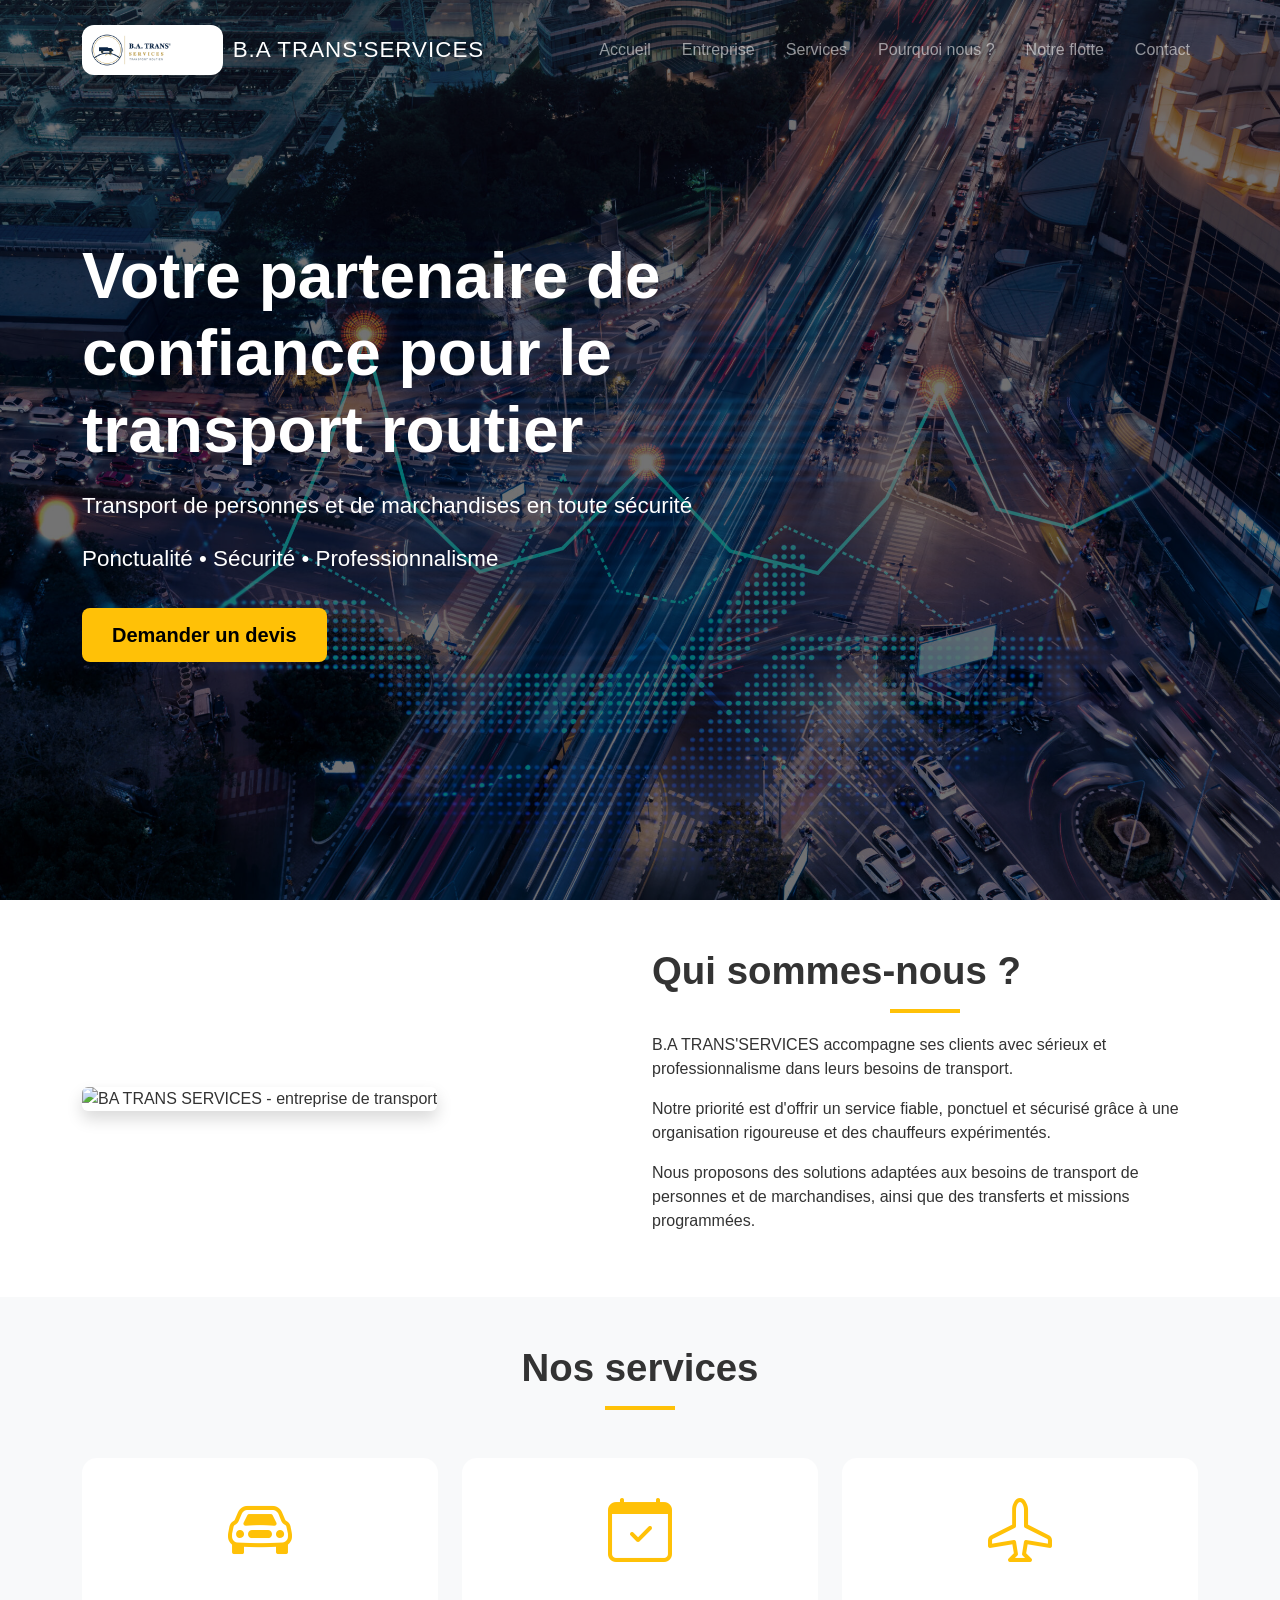
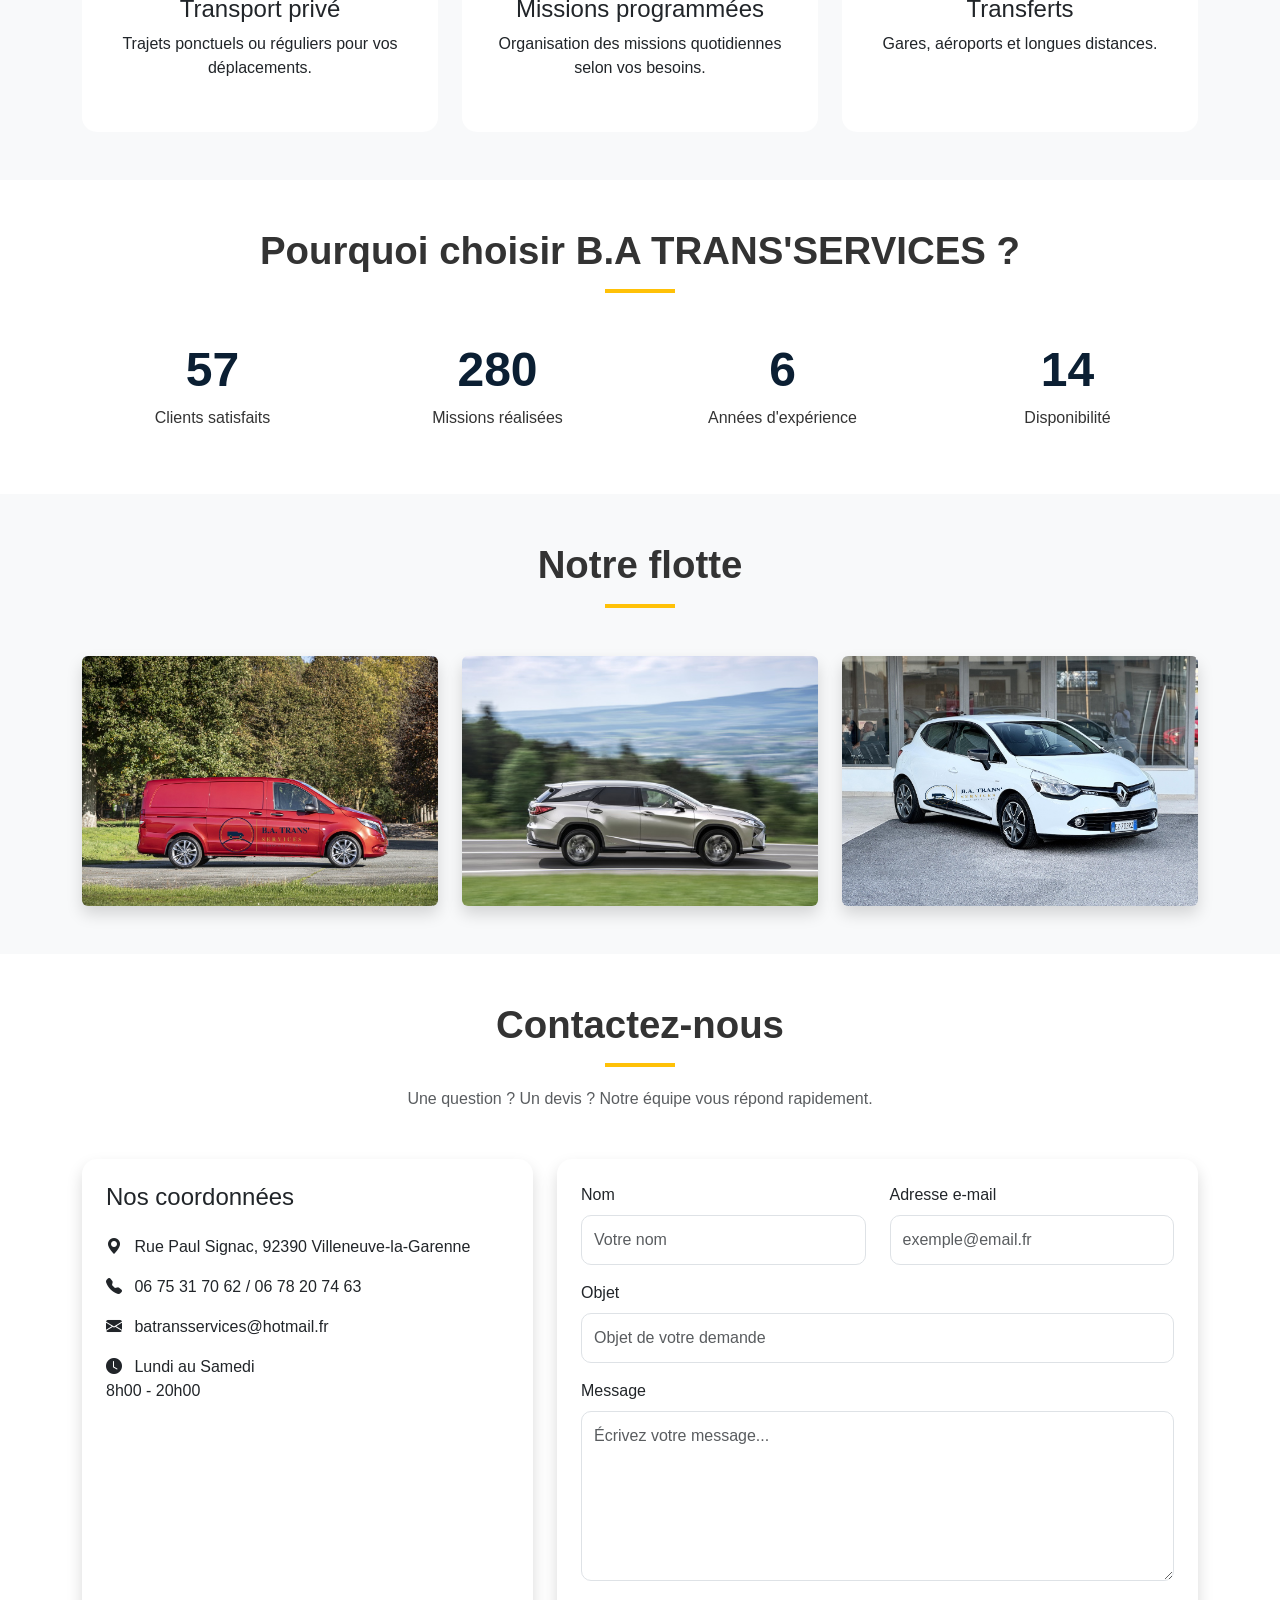
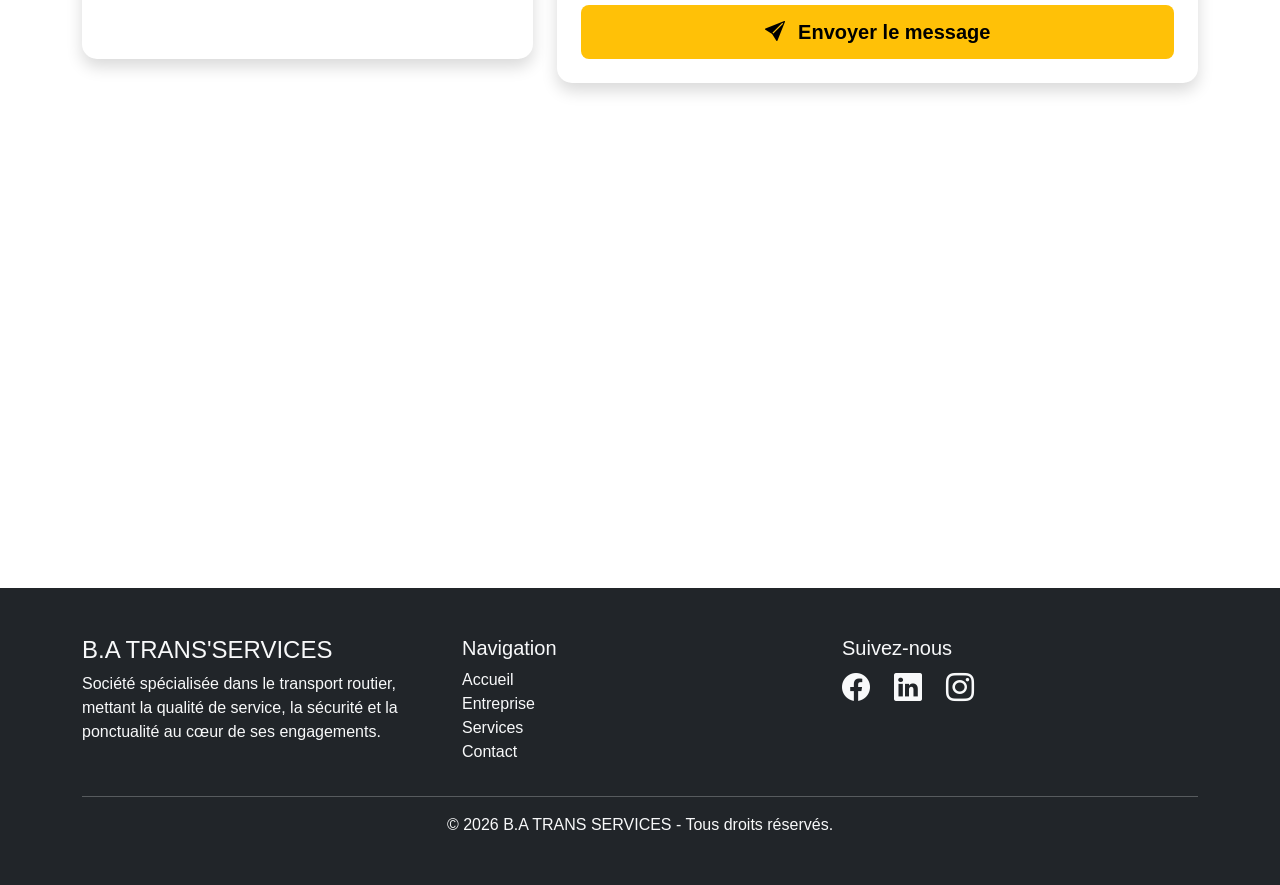
==== commit 2286cab3: "Update index.html" ====
--- a/index.html
+++ b/index.html
@@ -81,7 +81,7 @@
 
     <!-- CSS -->
     <link rel="stylesheet"
-        href="styles /style.css">
+        href="styles/style.css">
 
 </head>
 
@@ -99,7 +99,7 @@
             <a class="navbar-brand d-flex align-items-center"
                 href="#">
 
-                <img src="images /logo.png"
+                <img src="images/logo.png"
                     class="logo"
                     alt="Logo BA TRANS SERVICES">
 
@@ -468,7 +468,7 @@
 
                 <div class="col-md-4">
 
-                    <img src="images /vehicule1.jpg"
+                    <img src="images/vehicule1.jpg"
                         class="img-fluid rounded shadow"
                         alt="Véhicule BA TRANS SERVICES">
 
@@ -477,7 +477,7 @@
 
                 <div class="col-md-4">
 
-                    <img src="images /vehicule2.jpg"
+                    <img src="images/vehicule2.jpg"
                         class="img-fluid rounded shadow"
                         alt="Véhicule de transport BA TRANS SERVICES">
 
@@ -486,7 +486,7 @@
 
                 <div class="col-md-4">
 
-                    <img src="images /vehicule3.jpg"
+                    <img src="images/vehicule3.jpg"
                         class="img-fluid rounded shadow"
                         alt="Flotte de véhicules BA TRANS SERVICES">
 
--- a/styles/style.css
+++ b/styles/style.css
@@ -0,0 +1,310 @@
+/* ==================================
+   RESET GENERAL
+================================== */
+
+* {
+    margin: 0;
+    padding: 0;
+    box-sizing: border-box;
+}
+
+html {
+    scroll-behavior: smooth;
+}
+
+body {
+    font-family: 'Segoe UI', Tahoma, Geneva, Verdana, sans-serif;
+    color: #333;
+    overflow-x: hidden;
+}
+
+
+/* ==================================
+   NAVBAR
+================================== */
+
+#navbar {
+    transition: 0.4s;
+    padding: 20px 0;
+}
+
+#navbar.scrolled {
+    background-color: #0b1f33;
+    padding: 10px 0;
+    box-shadow: 0 3px 15px rgba(0, 0, 0, 0.2);
+}
+
+.navbar-brand {
+    font-size: 1.4rem;
+    letter-spacing: 1px;
+}
+
+.nav-link {
+    margin-left: 15px;
+    font-weight: 500;
+    transition: 0.3s;
+}
+
+.nav-link:hover {
+    color: #ffc107 !important;
+}
+
+
+/* ==================================
+   LOGO
+================================== */
+
+.logo {
+    height: 50px;
+    width: auto;
+    border-radius: 12px;
+    margin-right: 10px;
+}
+
+
+/* ==================================
+   HERO
+================================== */
+
+#hero {
+    height: 100vh;
+    background-image: url("../images/hero.jpg");
+    background-size: cover;
+    background-position: center;
+    position: relative;
+}
+
+.overlay {
+    position: absolute;
+    top: 0;
+    left: 0;
+    width: 100%;
+    height: 100%;
+    background: rgba(0, 0, 0, 0.55);
+}
+
+#hero .container {
+    position: relative;
+    z-index: 2;
+}
+
+#hero h1 {
+    color: white;
+    font-size: clamp(2.2rem, 5vw, 4rem);
+    font-weight: 700;
+    line-height: 1.2;
+}
+
+#hero p {
+    color: white;
+    font-size: 1.4rem;
+    margin-top: 20px;
+}
+
+
+/* ==================================
+   BOUTONS
+================================== */
+
+.btn-warning {
+    background-color: #ffc107;
+    border: none;
+    padding: 12px 30px;
+    font-weight: 600;
+    transition: 0.3s;
+}
+
+.btn-warning:hover {
+    transform: translateY(-3px);
+    background-color: #e0a800;
+}
+
+
+/* ==================================
+   TITRES
+================================== */
+
+section h2 {
+    font-size: 2.4rem;
+    font-weight: 700;
+    margin-bottom: 20px;
+}
+
+section h2::after {
+    content: "";
+    display: block;
+    width: 70px;
+    height: 4px;
+    background: #ffc107;
+    margin: 15px auto;
+}
+
+
+/* ==================================
+   A PROPOS
+================================== */
+
+#apropos img {
+    transition: 0.4s;
+}
+
+#apropos img:hover {
+    transform: scale(1.03);
+}
+
+
+/* ==================================
+   SERVICES
+================================== */
+
+.service-card {
+    border: none;
+    border-radius: 15px;
+    transition: 0.4s;
+    padding: 20px;
+}
+
+.service-card:hover {
+    transform: translateY(-10px);
+    box-shadow: 0 15px 30px rgba(0, 0, 0, 0.15);
+}
+
+.service-card i {
+    color: #ffc107;
+}
+
+
+/* ==================================
+   COMPTEURS
+================================== */
+
+.counter {
+    color: #0b1f33;
+    font-size: 3rem;
+    font-weight: 700;
+}
+
+
+/* ==================================
+   FLOTTE
+================================== */
+
+#flotte img {
+    height: 250px;
+    width: 100%;
+    object-fit: cover;
+    transition: 0.4s;
+}
+
+#flotte img:hover {
+    transform: scale(1.05);
+}
+
+
+/* ==================================
+   CONTACT
+================================== */
+
+#contact .card {
+    border-radius: 15px;
+}
+
+.form-control {
+    padding: 12px;
+    border-radius: 10px;
+}
+
+.form-control:focus {
+    border-color: #ffc107;
+    box-shadow: 0 0 0 0.2rem rgba(255, 193, 7, 0.25);
+}
+
+
+/* ==================================
+   MAP
+================================== */
+
+iframe {
+    filter: grayscale(20%);
+}
+
+
+/* ==================================
+   FOOTER
+================================== */
+
+footer {
+    background: #0b1f33 !important;
+}
+
+footer a {
+    text-decoration: none;
+    transition: 0.3s;
+}
+
+footer a:hover {
+    color: #ffc107 !important;
+}
+
+
+/* ==================================
+   BOUTON RETOUR EN HAUT
+================================== */
+
+#backToTop {
+    position: fixed;
+    right: 25px;
+    bottom: 25px;
+    width: 50px;
+    height: 50px;
+    display: none;
+    z-index: 999;
+    box-shadow: 0 5px 15px rgba(0, 0, 0, 0.3);
+}
+
+
+/* ==================================
+   ANIMATION APPARITION
+================================== */
+
+.fade-in {
+    opacity: 0;
+    transform: translateY(30px);
+    transition: 1s;
+}
+
+.fade-in.visible {
+    opacity: 1;
+    transform: translateY(0);
+}
+
+
+/* ==================================
+   RESPONSIVE MOBILE
+================================== */
+
+@media (max-width: 768px) {
+
+    #hero h1 {
+        font-size: 2.2rem;
+    }
+
+    #hero p {
+        font-size: 1.1rem;
+    }
+
+    .navbar-collapse {
+        background: #0b1f33;
+        padding: 20px;
+        border-radius: 10px;
+    }
+
+    section h2 {
+        font-size: 2rem;
+    }
+
+    #flotte img {
+        margin-bottom: 20px;
+    }
+
+}
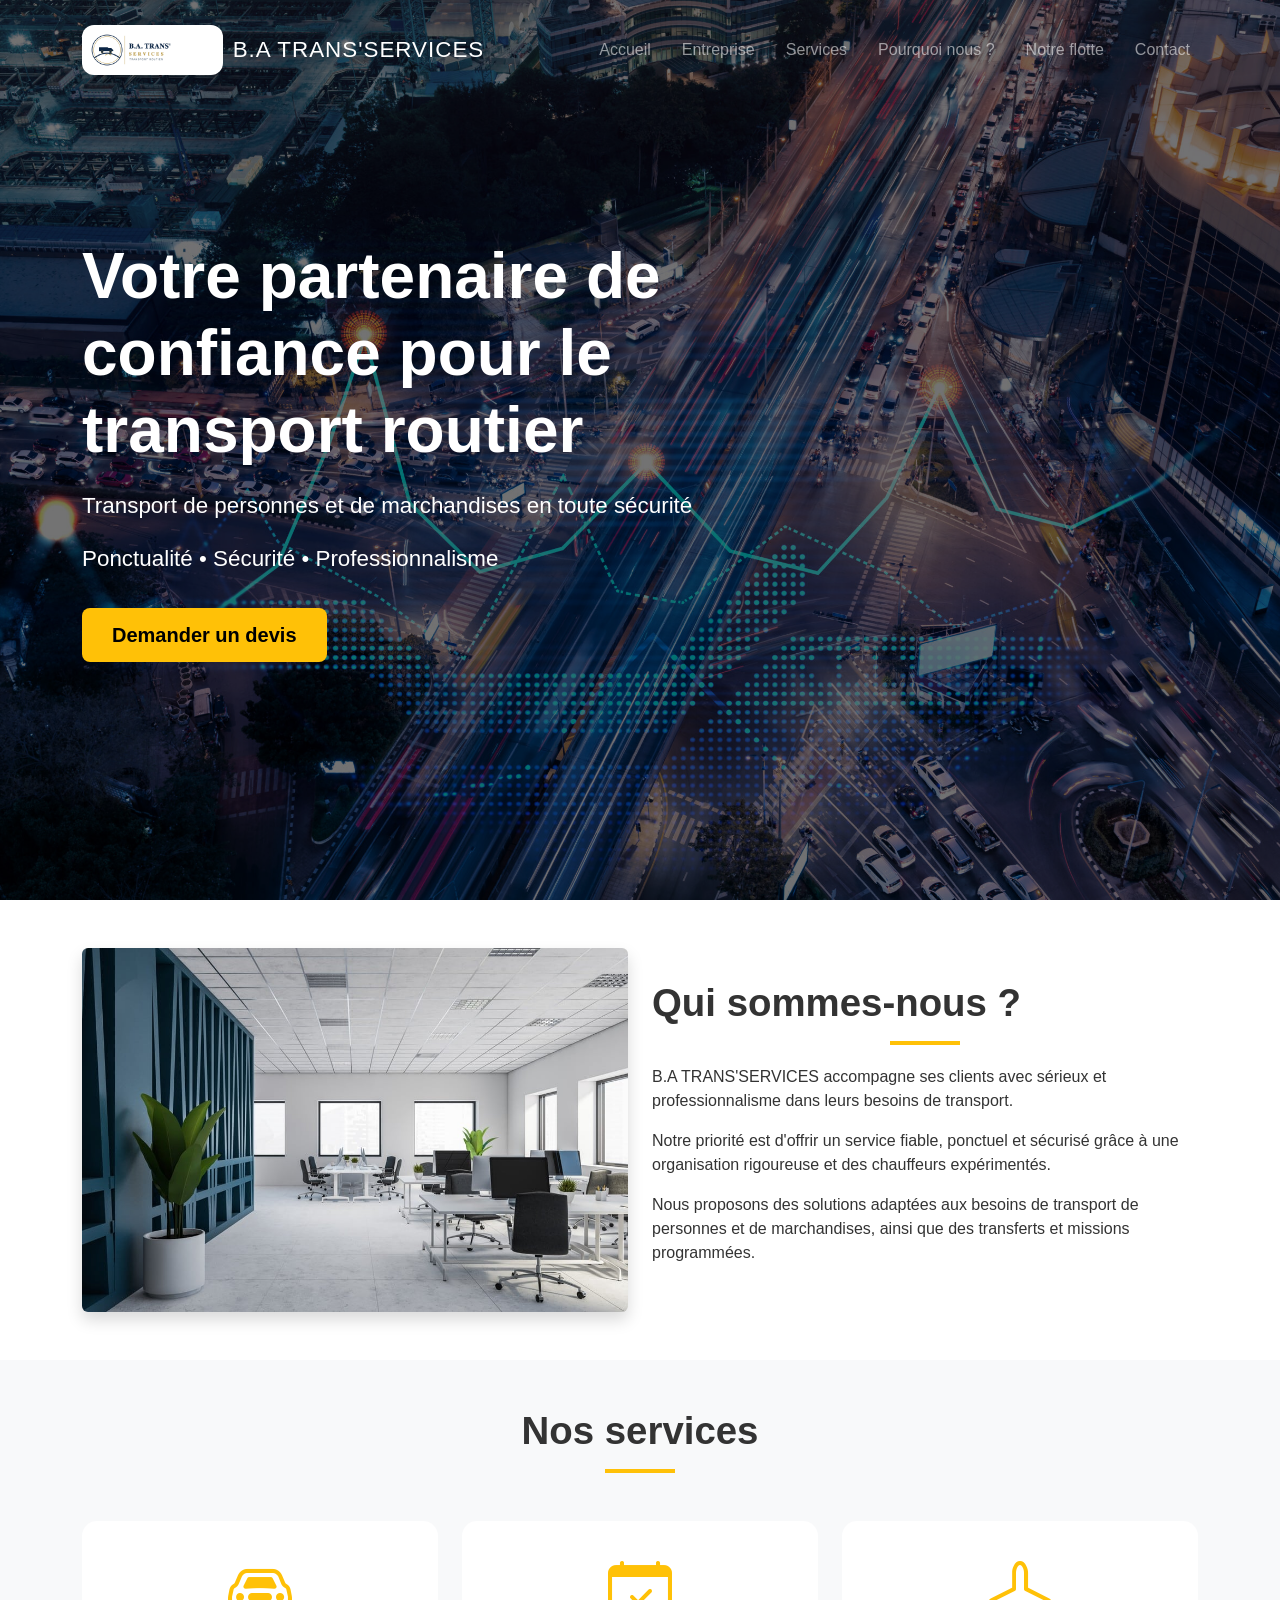
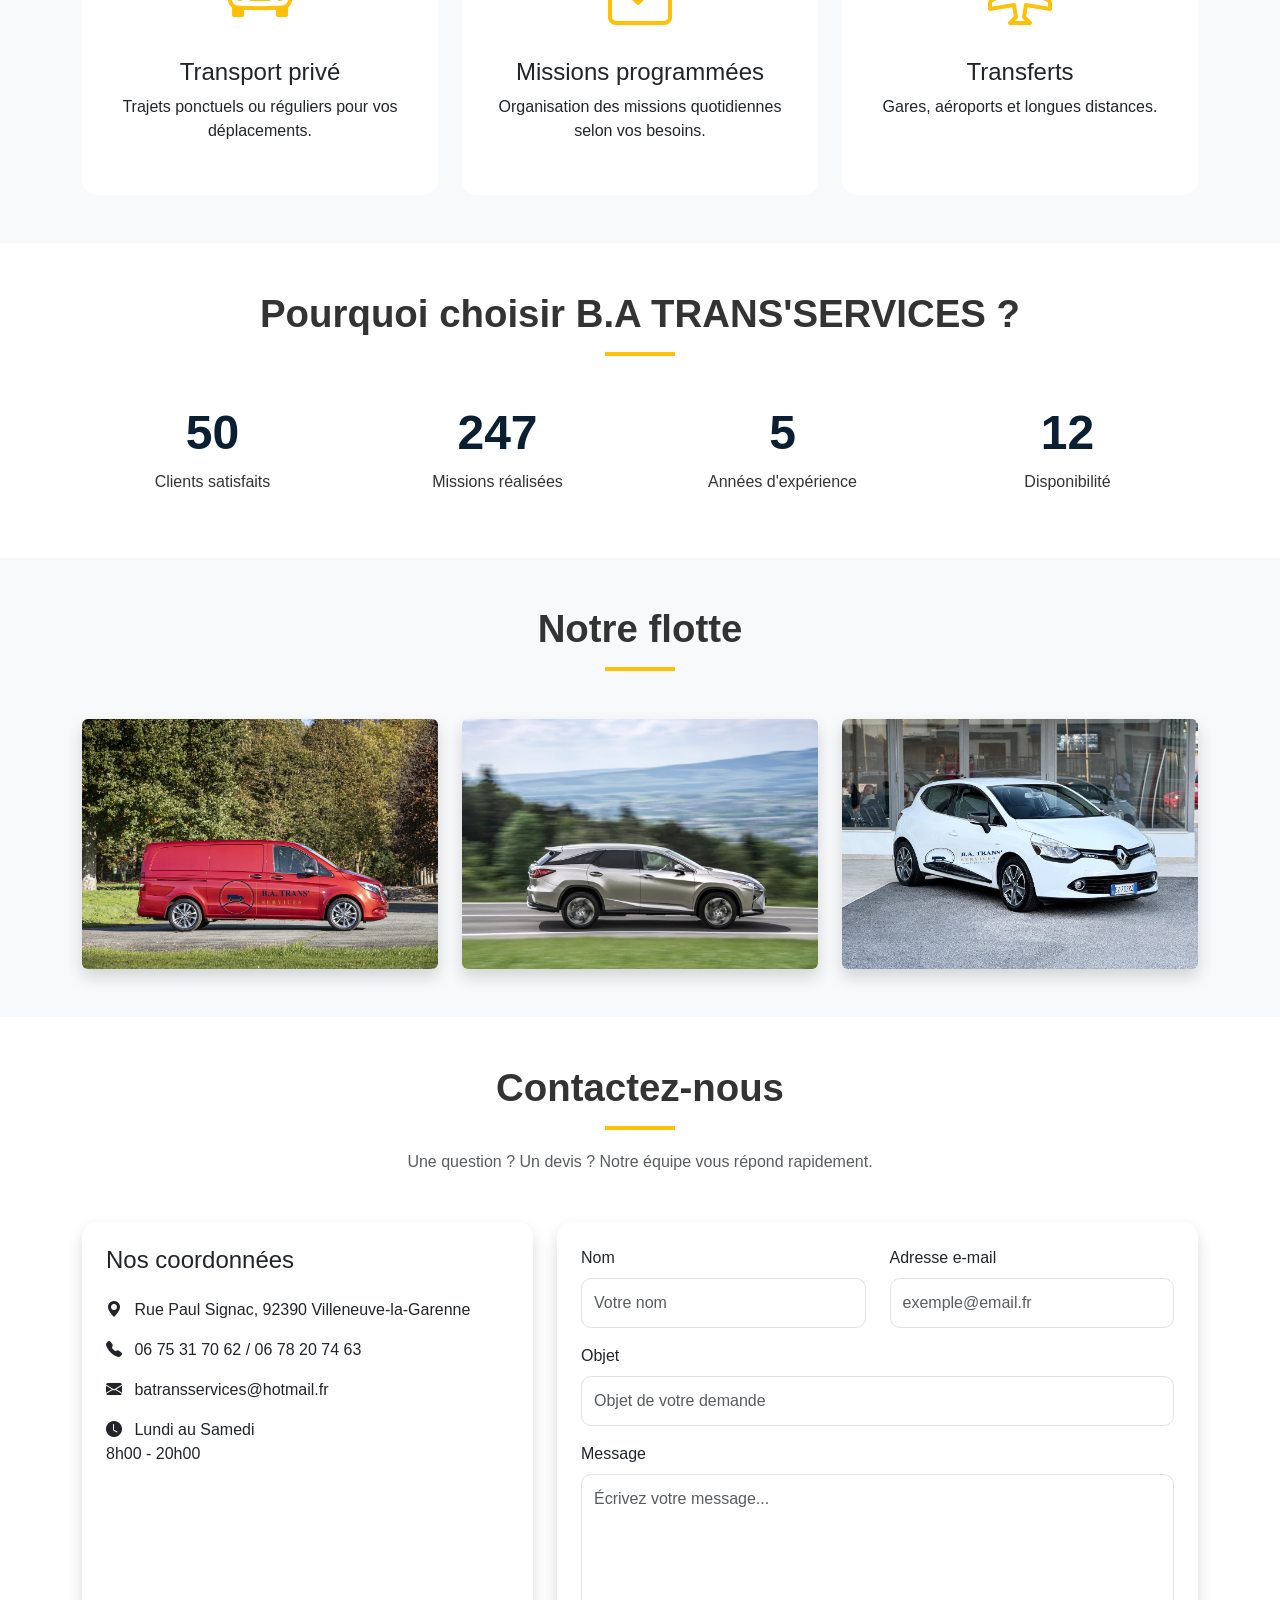
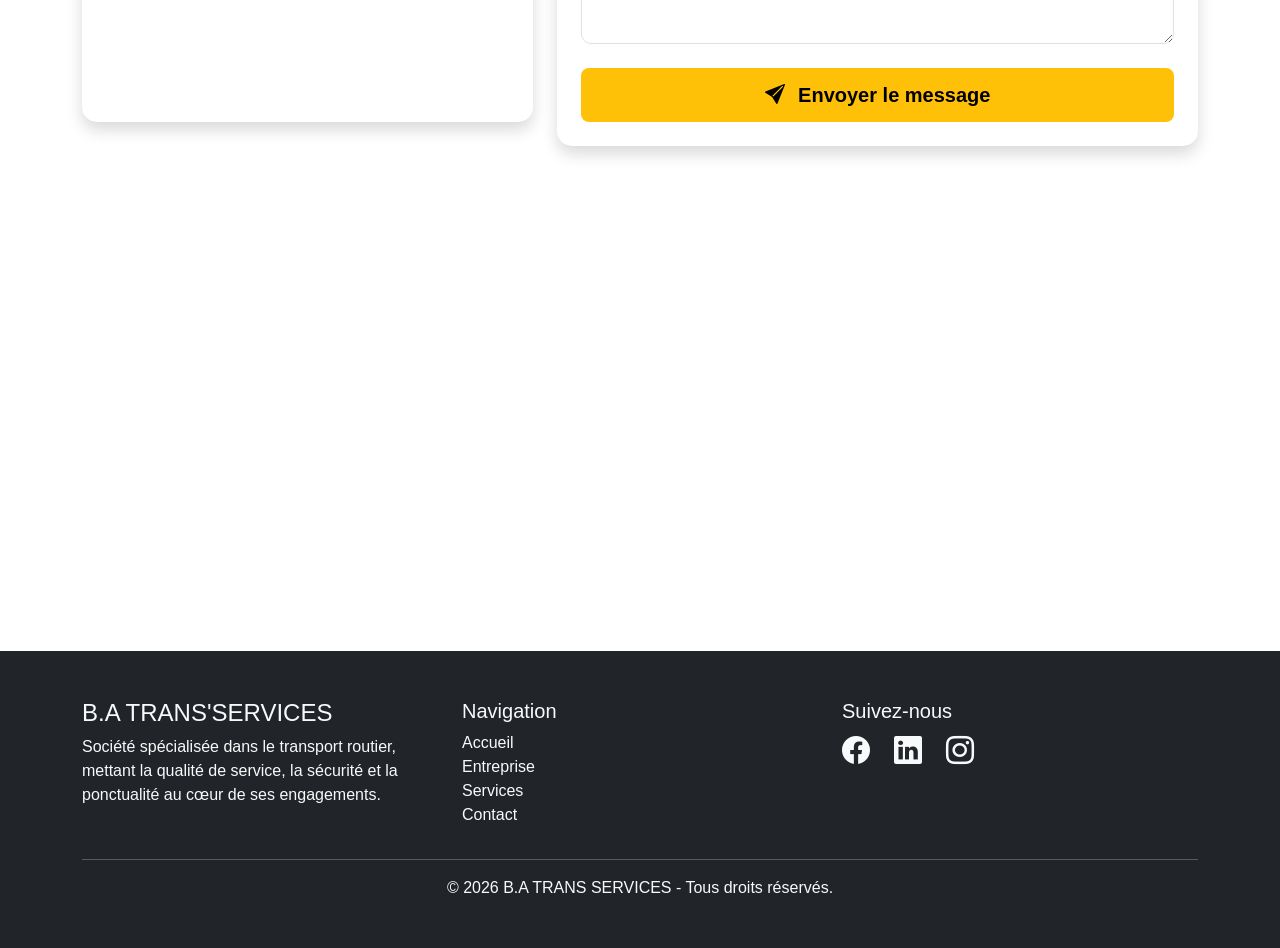
==== commit 521e06e3: "Update index.html" ====
--- a/index.html
+++ b/index.html
@@ -234,7 +234,7 @@
 
                 <div class="col-lg-6">
 
-                    <img src="images /entreprise.jpg"
+                    <img src="images/entreprise.jpg"
                         class="img-fluid rounded shadow"
                         alt="BA TRANS SERVICES - entreprise de transport">
 
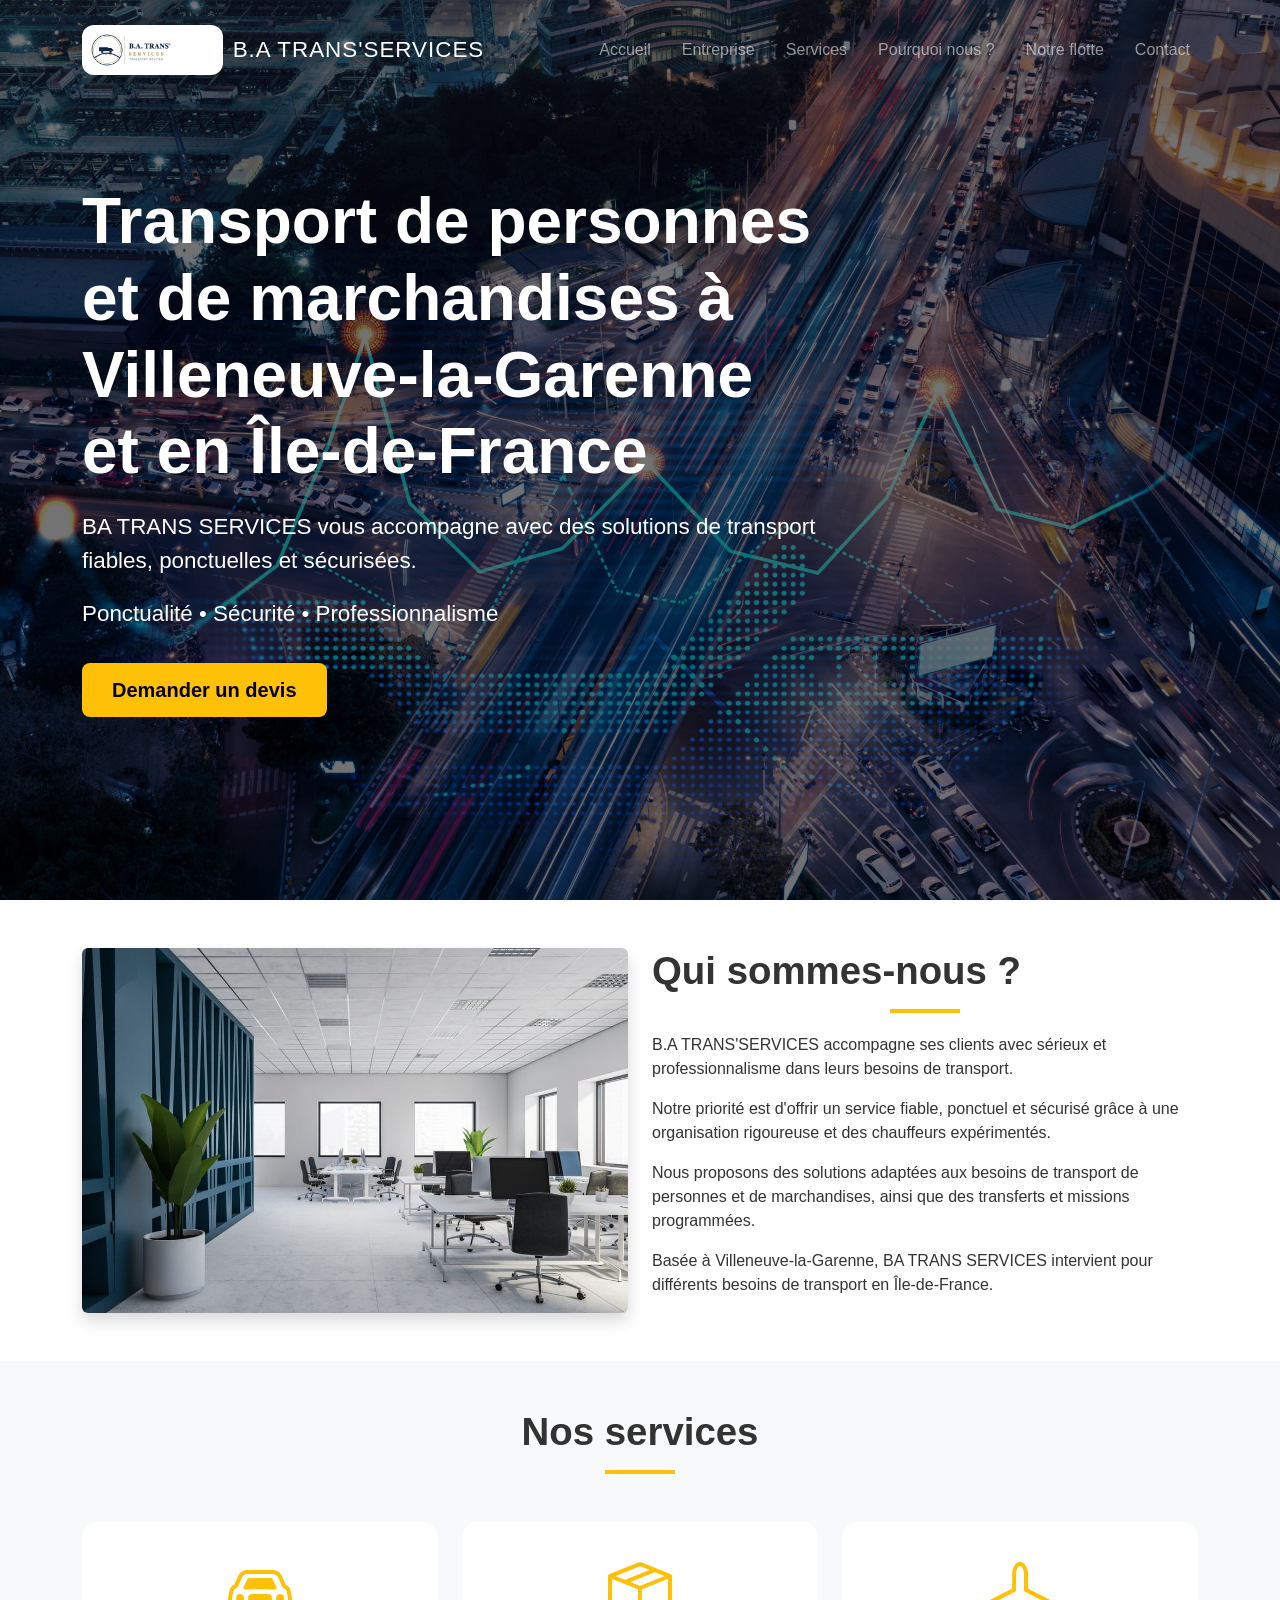
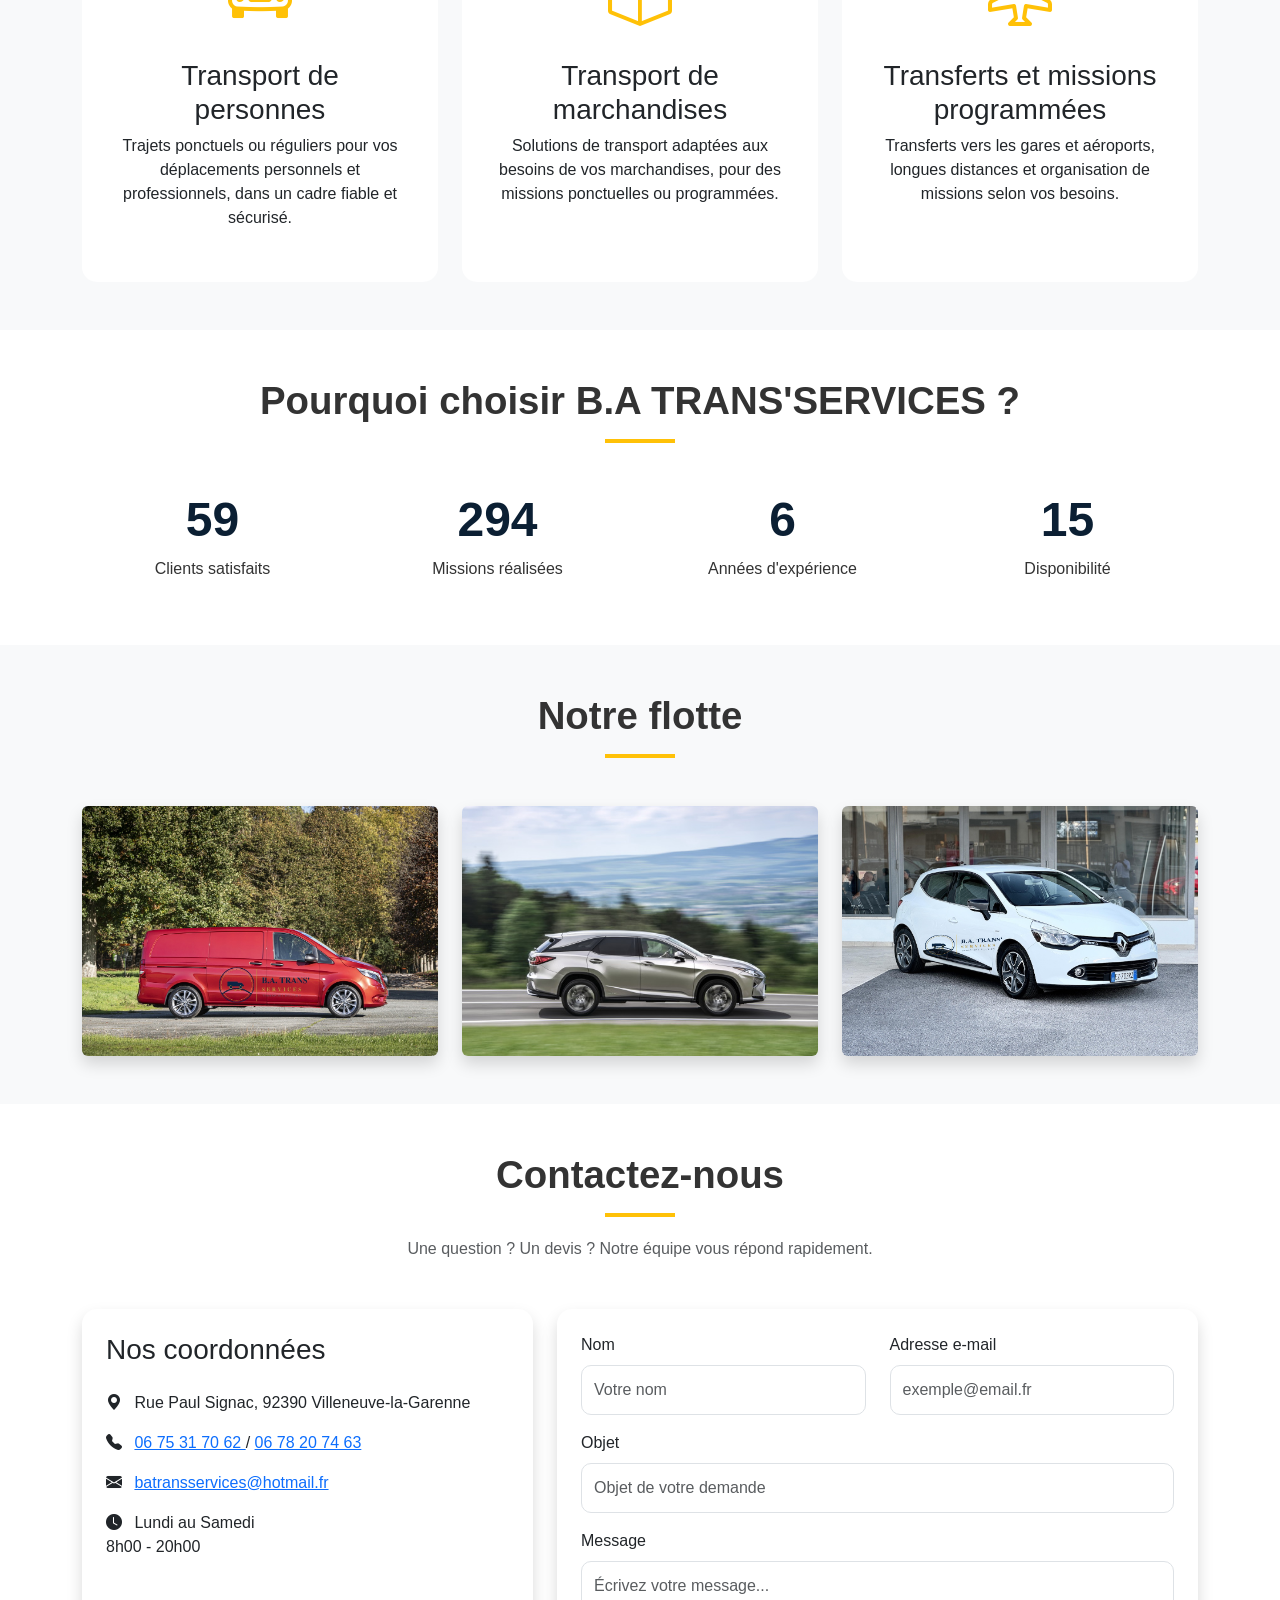
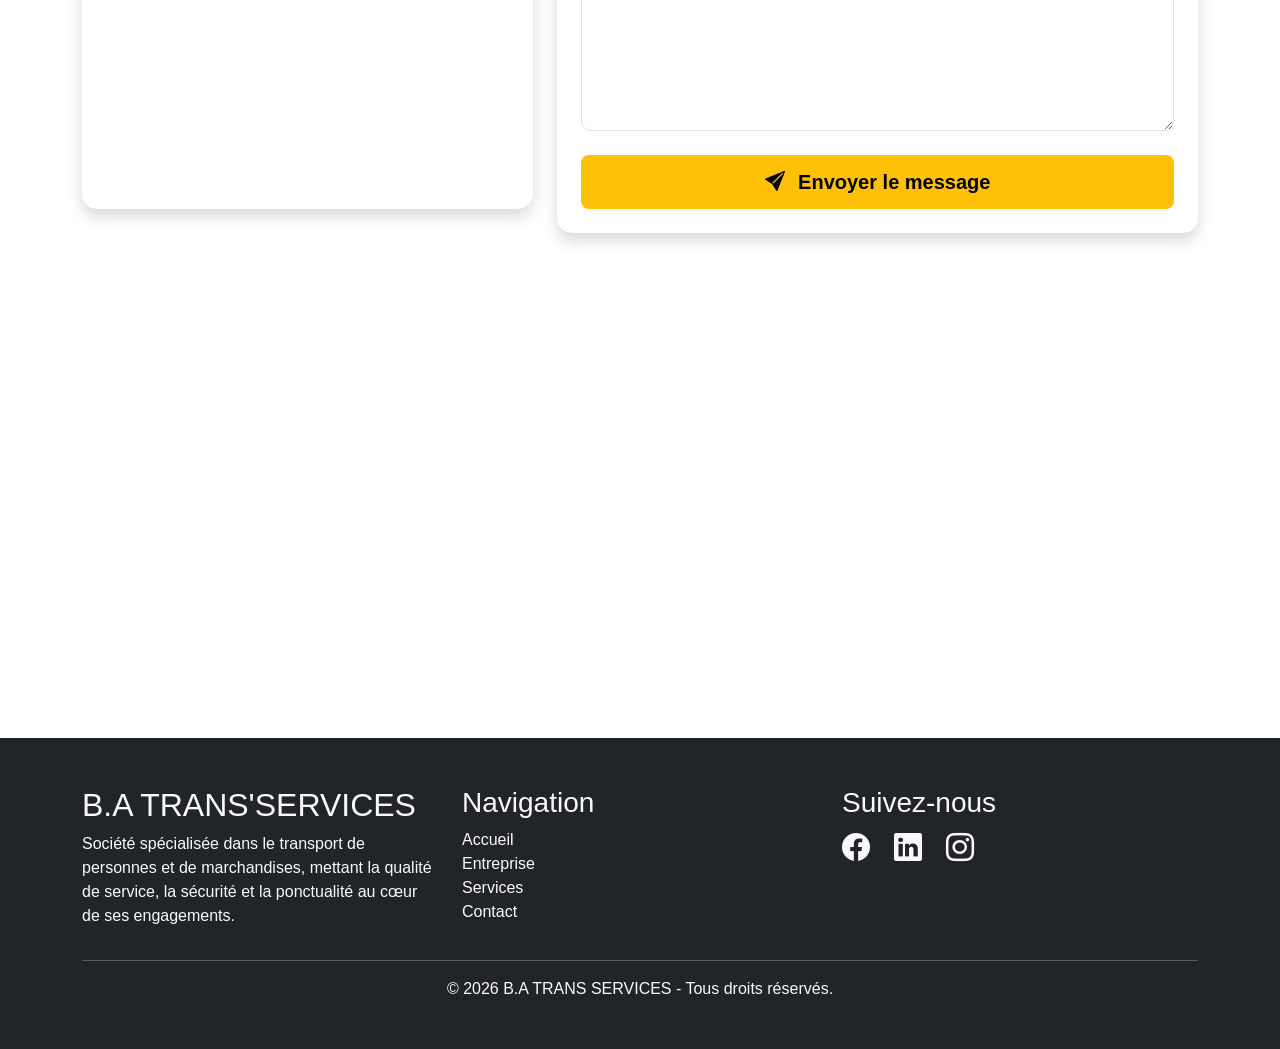
==== commit 7790f441: "Update index.html" ====
--- a/index.html
+++ b/index.html
@@ -4,82 +4,148 @@
 <head>
 
     <meta charset="UTF-8">
-    <meta name="viewport" content="width=device-width, initial-scale=1">
-
-    <title>BA TRANS SERVICES | Transport de personnes et de marchandises</title>
+
+    <meta name="viewport"
+        content="width=device-width, initial-scale=1">
+
+    <title>BA TRANS SERVICES | Transport de personnes et de marchandises en Île-de-France</title>
 
     <meta name="description"
-        content="BA TRANS SERVICES à Villeneuve-la-Garenne : transport de personnes et de marchandises, transferts, missions programmées et services de transport en Île-de-France.">
-
-    <meta name="robots" content="index, follow">
-
-    <meta name="author" content="BA TRANS SERVICES">
+        content="BA TRANS SERVICES à Villeneuve-la-Garenne propose des services de transport de personnes et de marchandises, transferts et missions programmées en Île-de-France.">
+
+    <meta name="robots"
+        content="index, follow">
+
+    <meta name="author"
+        content="BA TRANS SERVICES">
 
     <link rel="canonical"
         href="https://imanebouu.github.io/ba_trans_services/">
 
-    <!-- Google Search Console -->
+    <meta name="theme-color"
+        content="#212529">
+
+
+    <!-- GOOGLE SEARCH CONSOLE -->
+
     <meta name="google-site-verification"
         content="GWoudyOvGr4jMJ1KyZvyDMR86te4GabN0rS75m5b9Dc">
 
 
-    <!-- Open Graph -->
-    <meta property="og:type" content="website">
-    <meta property="og:locale" content="fr_FR">
-    <meta property="og:site_name" content="BA TRANS SERVICES">
+    <!-- OPEN GRAPH -->
+
+    <meta property="og:type"
+        content="website">
+
+    <meta property="og:locale"
+        content="fr_FR">
+
+    <meta property="og:site_name"
+        content="BA TRANS SERVICES">
 
     <meta property="og:title"
         content="BA TRANS SERVICES | Transport de personnes et de marchandises">
 
     <meta property="og:description"
-        content="Transport de personnes et de marchandises, transferts et missions programmées à Villeneuve-la-Garenne et en Île-de-France.">
+        content="BA TRANS SERVICES propose des solutions de transport de personnes et de marchandises, transferts et missions programmées à Villeneuve-la-Garenne et en Île-de-France.">
 
     <meta property="og:url"
         content="https://imanebouu.github.io/ba_trans_services/">
 
     <meta property="og:image"
-        content="https://imanebouu.github.io/ba_trans_services/images%20/logo.png">
+        content="https://imanebouu.github.io/ba_trans_services/images/logo.png">
 
     <meta property="og:image:alt"
         content="Logo BA TRANS SERVICES">
 
 
-    <!-- Données structurées pour Google -->
+    <!-- TWITTER / X -->
+
+    <meta name="twitter:card"
+        content="summary_large_image">
+
+    <meta name="twitter:title"
+        content="BA TRANS SERVICES | Transport de personnes et de marchandises">
+
+    <meta name="twitter:description"
+        content="Transport de personnes et de marchandises à Villeneuve-la-Garenne et en Île-de-France.">
+
+    <meta name="twitter:image"
+        content="https://imanebouu.github.io/ba_trans_services/images/logo.png">
+
+
+    <!-- DONNÉES STRUCTURÉES -->
+
     <script type="application/ld+json">
     {
         "@context": "https://schema.org",
         "@type": "LocalBusiness",
+        "@id": "https://imanebouu.github.io/ba_trans_services/#business",
+
         "name": "BA TRANS SERVICES",
         "alternateName": "B.A TRANS'SERVICES",
-        "description": "Entreprise spécialisée dans le transport de personnes et de marchandises, les transferts et les missions de transport programmées.",
+
+        "description": "Entreprise spécialisée dans le transport de personnes et de marchandises, les transferts et les missions de transport programmées à Villeneuve-la-Garenne et en Île-de-France.",
+
         "url": "https://imanebouu.github.io/ba_trans_services/",
+
         "telephone": "+33 6 75 31 70 62",
+
         "email": "batransservices@hotmail.fr",
+
+        "image": [
+            "https://imanebouu.github.io/ba_trans_services/images/logo.png",
+            "https://imanebouu.github.io/ba_trans_services/images/entreprise.jpg",
+            "https://imanebouu.github.io/ba_trans_services/images/vehicule1.jpg",
+            "https://imanebouu.github.io/ba_trans_services/images/vehicule2.jpg",
+            "https://imanebouu.github.io/ba_trans_services/images/vehicule3.jpg"
+        ],
+
         "address": {
             "@type": "PostalAddress",
             "streetAddress": "Rue Paul Signac",
             "postalCode": "92390",
             "addressLocality": "Villeneuve-la-Garenne",
+            "addressRegion": "Île-de-France",
             "addressCountry": "FR"
         },
+
         "areaServed": {
             "@type": "AdministrativeArea",
             "name": "Île-de-France"
         },
-        "openingHours": "Mo-Sa 08:00-20:00"
+
+        "openingHoursSpecification": {
+            "@type": "OpeningHoursSpecification",
+            "dayOfWeek": [
+                "Monday",
+                "Tuesday",
+                "Wednesday",
+                "Thursday",
+                "Friday",
+                "Saturday"
+            ],
+            "opens": "08:00",
+            "closes": "20:00"
+        }
     }
     </script>
 
 
-    <!-- Bootstrap -->
+    <!-- BOOTSTRAP -->
+
     <link rel="stylesheet"
         href="bootstrap-5.3.8-dist/css/bootstrap.min.css">
 
-    <!-- Bootstrap Icons -->
+
+    <!-- BOOTSTRAP ICONS -->
+
     <link rel="stylesheet"
         href="https://cdn.jsdelivr.net/npm/bootstrap-icons@1.11.3/font/bootstrap-icons.min.css">
 
+
     <!-- CSS -->
+
     <link rel="stylesheet"
         href="styles/style.css">
 
@@ -89,7 +155,7 @@
 <body>
 
 
-    <!-- ================= NAVBAR ================= -->
+    <!-- NAVBAR -->
 
     <nav class="navbar navbar-expand-lg navbar-dark fixed-top"
         id="navbar">
@@ -97,11 +163,14 @@
         <div class="container">
 
             <a class="navbar-brand d-flex align-items-center"
-                href="#">
+                href="#hero"
+                aria-label="BA TRANS SERVICES - Accueil">
 
                 <img src="images/logo.png"
                     class="logo"
-                    alt="Logo BA TRANS SERVICES">
+                    alt="Logo BA TRANS SERVICES"
+                    width="60"
+                    height="60">
 
                 <span>
                     B.A TRANS'SERVICES
@@ -180,9 +249,10 @@
 
 
 
-    <!-- ================= HERO ================= -->
-
-    <section id="hero">
+    <!-- HERO -->
+
+    <section id="hero"
+        aria-labelledby="titre-principal">
 
         <div class="overlay"></div>
 
@@ -192,14 +262,14 @@
 
                 <div class="col-lg-8">
 
-                    <h1>
-                        Votre partenaire de confiance
-                        pour le transport routier
+                    <h1 id="titre-principal">
+                        Transport de personnes et de marchandises
+                        à Villeneuve-la-Garenne et en Île-de-France
                     </h1>
 
                     <p>
-                        Transport de personnes et de marchandises
-                        en toute sécurité
+                        BA TRANS SERVICES vous accompagne avec des solutions
+                        de transport fiables, ponctuelles et sécurisées.
                     </p>
 
                     <p>
@@ -223,10 +293,11 @@
 
 
 
-    <!-- ================= A PROPOS ================= -->
+    <!-- A PROPOS -->
 
     <section id="apropos"
-        class="py-5">
+        class="py-5"
+        aria-labelledby="titre-apropos">
 
         <div class="container">
 
@@ -236,14 +307,15 @@
 
                     <img src="images/entreprise.jpg"
                         class="img-fluid rounded shadow"
-                        alt="BA TRANS SERVICES - entreprise de transport">
+                        alt="BA TRANS SERVICES, entreprise de transport à Villeneuve-la-Garenne"
+                        loading="lazy">
 
                 </div>
 
 
                 <div class="col-lg-6">
 
-                    <h2>
+                    <h2 id="titre-apropos">
                         Qui sommes-nous ?
                     </h2>
 
@@ -266,6 +338,12 @@
                         missions programmées.
                     </p>
 
+                    <p>
+                        Basée à Villeneuve-la-Garenne, BA TRANS SERVICES
+                        intervient pour différents besoins de transport
+                        en Île-de-France.
+                    </p>
+
                 </div>
 
             </div>
@@ -276,15 +354,19 @@
 
 
 
-    <!-- ================= SERVICES ================= -->
+    <!-- SERVICES -->
 
     <section id="services"
-        class="py-5 bg-light">
+        class="py-5 bg-light"
+        aria-labelledby="titre-services">
 
         <div class="container">
 
-            <h2 class="text-center mb-5">
+            <h2 id="titre-services"
+                class="text-center mb-5">
+
                 Nos services
+
             </h2>
 
 
@@ -297,15 +379,17 @@
 
                         <div class="card-body text-center">
 
-                            <i class="bi bi-car-front display-3"></i>
-
-                            <h4 class="mt-4">
-                                Transport privé
-                            </h4>
+                            <i class="bi bi-car-front display-3"
+                                aria-hidden="true"></i>
+
+                            <h3 class="mt-4">
+                                Transport de personnes
+                            </h3>
 
                             <p>
-                                Trajets ponctuels ou réguliers
-                                pour vos déplacements.
+                                Trajets ponctuels ou réguliers pour vos
+                                déplacements personnels et professionnels,
+                                dans un cadre fiable et sécurisé.
                             </p>
 
                         </div>
@@ -322,15 +406,17 @@
 
                         <div class="card-body text-center">
 
-                            <i class="bi bi-calendar-check display-3"></i>
-
-                            <h4 class="mt-4">
-                                Missions programmées
-                            </h4>
+                            <i class="bi bi-box-seam display-3"
+                                aria-hidden="true"></i>
+
+                            <h3 class="mt-4">
+                                Transport de marchandises
+                            </h3>
 
                             <p>
-                                Organisation des missions quotidiennes
-                                selon vos besoins.
+                                Solutions de transport adaptées aux besoins
+                                de vos marchandises, pour des missions
+                                ponctuelles ou programmées.
                             </p>
 
                         </div>
@@ -347,14 +433,17 @@
 
                         <div class="card-body text-center">
 
-                            <i class="bi bi-airplane display-3"></i>
-
-                            <h4 class="mt-4">
-                                Transferts
-                            </h4>
+                            <i class="bi bi-airplane display-3"
+                                aria-hidden="true"></i>
+
+                            <h3 class="mt-4">
+                                Transferts et missions programmées
+                            </h3>
 
                             <p>
-                                Gares, aéroports et longues distances.
+                                Transferts vers les gares et aéroports,
+                                longues distances et organisation de
+                                missions selon vos besoins.
                             </p>
 
                         </div>
@@ -372,15 +461,19 @@
 
 
 
-    <!-- ================= POURQUOI NOUS ================= -->
+    <!-- POURQUOI NOUS -->
 
     <section id="pourquoi"
-        class="py-5">
+        class="py-5"
+        aria-labelledby="titre-pourquoi">
 
         <div class="container">
 
-            <h2 class="text-center mb-5">
+            <h2 id="titre-pourquoi"
+                class="text-center mb-5">
+
                 Pourquoi choisir B.A TRANS'SERVICES ?
+
             </h2>
 
 
@@ -389,10 +482,10 @@
 
                 <div class="col-md-3">
 
-                    <h1 class="counter"
+                    <h3 class="counter"
                         data-target="100">
                         0
-                    </h1>
+                    </h3>
 
                     <p>
                         Clients satisfaits
@@ -403,10 +496,10 @@
 
                 <div class="col-md-3">
 
-                    <h1 class="counter"
+                    <h3 class="counter"
                         data-target="500">
                         0
-                    </h1>
+                    </h3>
 
                     <p>
                         Missions réalisées
@@ -417,10 +510,10 @@
 
                 <div class="col-md-3">
 
-                    <h1 class="counter"
+                    <h3 class="counter"
                         data-target="10">
                         0
-                    </h1>
+                    </h3>
 
                     <p>
                         Années d'expérience
@@ -431,10 +524,10 @@
 
                 <div class="col-md-3">
 
-                    <h1 class="counter"
+                    <h3 class="counter"
                         data-target="24">
                         0
-                    </h1>
+                    </h3>
 
                     <p>
                         Disponibilité
@@ -451,15 +544,19 @@
 
 
 
-    <!-- ================= FLOTTE ================= -->
+    <!-- FLOTTE -->
 
     <section id="flotte"
-        class="py-5 bg-light">
+        class="py-5 bg-light"
+        aria-labelledby="titre-flotte">
 
         <div class="container">
 
-            <h2 class="text-center mb-5">
+            <h2 id="titre-flotte"
+                class="text-center mb-5">
+
                 Notre flotte
+
             </h2>
 
 
@@ -470,7 +567,8 @@
 
                     <img src="images/vehicule1.jpg"
                         class="img-fluid rounded shadow"
-                        alt="Véhicule BA TRANS SERVICES">
+                        alt="Véhicule de transport BA TRANS SERVICES"
+                        loading="lazy">
 
                 </div>
 
@@ -479,7 +577,8 @@
 
                     <img src="images/vehicule2.jpg"
                         class="img-fluid rounded shadow"
-                        alt="Véhicule de transport BA TRANS SERVICES">
+                        alt="Véhicule de transport de personnes BA TRANS SERVICES"
+                        loading="lazy">
 
                 </div>
 
@@ -488,7 +587,8 @@
 
                     <img src="images/vehicule3.jpg"
                         class="img-fluid rounded shadow"
-                        alt="Flotte de véhicules BA TRANS SERVICES">
+                        alt="Flotte de véhicules BA TRANS SERVICES"
+                        loading="lazy">
 
                 </div>
 
@@ -501,17 +601,18 @@
 
 
 
-    <!-- ================= CONTACT ================= -->
+    <!-- CONTACT -->
 
     <section id="contact"
-        class="py-5">
+        class="py-5"
+        aria-labelledby="titre-contact">
 
         <div class="container">
 
 
             <div class="text-center mb-5">
 
-                <h2>
+                <h2 id="titre-contact">
                     Contactez-nous
                 </h2>
 
@@ -527,21 +628,21 @@
             <div class="row">
 
 
-                <!-- Informations -->
-
                 <div class="col-lg-5 mb-4">
 
                     <div class="card border-0 shadow h-100">
 
                         <div class="card-body p-4">
 
-                            <h4 class="mb-4">
+                            <h3 class="mb-4">
                                 Nos coordonnées
-                            </h4>
+                            </h3>
 
 
                             <p>
-                                <i class="bi bi-geo-alt-fill me-2"></i>
+
+                                <i class="bi bi-geo-alt-fill me-2"
+                                    aria-hidden="true"></i>
 
                                 Rue Paul Signac,
                                 92390 Villeneuve-la-Garenne
@@ -551,26 +652,38 @@
 
                             <p>
 
-                                <i class="bi bi-telephone-fill me-2"></i>
-
-                                06 75 31 70 62 /
-                                06 78 20 74 63
+                                <i class="bi bi-telephone-fill me-2"
+                                    aria-hidden="true"></i>
+
+                                <a href="tel:+33675317062">
+                                    06 75 31 70 62
+                                </a>
+
+                                /
+
+                                <a href="tel:+33678207463">
+                                    06 78 20 74 63
+                                </a>
 
                             </p>
 
 
                             <p>
 
-                                <i class="bi bi-envelope-fill me-2"></i>
-
-                                batransservices@hotmail.fr
+                                <i class="bi bi-envelope-fill me-2"
+                                    aria-hidden="true"></i>
+
+                                <a href="mailto:batransservices@hotmail.fr">
+                                    batransservices@hotmail.fr
+                                </a>
 
                             </p>
 
 
                             <p>
 
-                                <i class="bi bi-clock-fill me-2"></i>
+                                <i class="bi bi-clock-fill me-2"
+                                    aria-hidden="true"></i>
 
                                 Lundi au Samedi
                                 <br>
@@ -587,8 +700,6 @@
 
 
 
-                <!-- Formulaire -->
-
                 <div class="col-lg-7">
 
                     <div class="card border-0 shadow">
@@ -616,7 +727,6 @@
                                     value="table">
 
 
-                                <!-- Correction de l'URL -->
                                 <input type="hidden"
                                     name="_next"
                                     value="https://imanebouu.github.io/ba_trans_services/">
@@ -628,12 +738,17 @@
 
                                     <div class="col-md-6 mb-3">
 
-                                        <label class="form-label">
+                                        <label
+                                            class="form-label"
+                                            for="nom">
+
                                             Nom
+
                                         </label>
 
                                         <input
                                             type="text"
+                                            id="nom"
                                             class="form-control"
                                             name="Nom"
                                             placeholder="Votre nom"
@@ -646,12 +761,17 @@
 
                                     <div class="col-md-6 mb-3">
 
-                                        <label class="form-label">
+                                        <label
+                                            class="form-label"
+                                            for="email">
+
                                             Adresse e-mail
+
                                         </label>
 
                                         <input
                                             type="email"
+                                            id="email"
                                             class="form-control"
                                             name="Email"
                                             placeholder="exemple@email.fr"
@@ -667,12 +787,17 @@
 
                                 <div class="mb-3">
 
-                                    <label class="form-label">
+                                    <label
+                                        class="form-label"
+                                        for="objet">
+
                                         Objet
+
                                     </label>
 
                                     <input
                                         type="text"
+                                        id="objet"
                                         class="form-control"
                                         name="Objet"
                                         placeholder="Objet de votre demande"
@@ -684,11 +809,16 @@
 
                                 <div class="mb-4">
 
-                                    <label class="form-label">
+                                    <label
+                                        class="form-label"
+                                        for="message">
+
                                         Message
+
                                     </label>
 
                                     <textarea
+                                        id="message"
                                         class="form-control"
                                         rows="6"
                                         name="Message"
@@ -703,7 +833,8 @@
                                     type="submit"
                                     class="btn btn-warning btn-lg w-100">
 
-                                    <i class="bi bi-send-fill me-2"></i>
+                                    <i class="bi bi-send-fill me-2"
+                                        aria-hidden="true"></i>
 
                                     Envoyer le message
 
@@ -728,9 +859,10 @@
 
 
 
-    <!-- ================= CARTE ================= -->
-
-    <section id="carte">
+    <!-- CARTE -->
+
+    <section id="carte"
+        aria-label="Localisation de BA TRANS SERVICES">
 
         <iframe
             src="https://www.google.com/maps?q=Rue+Paul+Signac,+92390+Villeneuve-la-Garenne,+France&output=embed"
@@ -738,14 +870,15 @@
             height="450"
             style="border:0;"
             loading="lazy"
-            title="Localisation de BA TRANS SERVICES à Villeneuve-la-Garenne">
+            title="Localisation de BA TRANS SERVICES à Villeneuve-la-Garenne"
+            allowfullscreen>
         </iframe>
 
     </section>
 
 
 
-    <!-- ================= FOOTER ================= -->
+    <!-- FOOTER -->
 
     <footer class="bg-dark text-light py-5">
 
@@ -756,14 +889,15 @@
 
                 <div class="col-lg-4">
 
-                    <h4>
+                    <h2>
                         B.A TRANS'SERVICES
-                    </h4>
+                    </h2>
 
                     <p>
-                        Société spécialisée dans le transport routier,
-                        mettant la qualité de service, la sécurité et la
-                        ponctualité au cœur de ses engagements.
+                        Société spécialisée dans le transport de personnes
+                        et de marchandises, mettant la qualité de service,
+                        la sécurité et la ponctualité au cœur de ses
+                        engagements.
                     </p>
 
                 </div>
@@ -772,9 +906,9 @@
 
                 <div class="col-lg-4">
 
-                    <h5>
+                    <h3>
                         Navigation
-                    </h5>
+                    </h3>
 
                     <ul class="list-unstyled">
 
@@ -814,16 +948,16 @@
 
                 <div class="col-lg-4">
 
-                    <h5>
+                    <h3>
                         Suivez-nous
-                    </h5>
-
+                    </h3>
 
                     <a href="#"
                         class="text-light fs-3 me-3"
                         aria-label="Facebook">
 
-                        <i class="bi bi-facebook"></i>
+                        <i class="bi bi-facebook"
+                            aria-hidden="true"></i>
 
                     </a>
 
@@ -832,7 +966,8 @@
                         class="text-light fs-3 me-3"
                         aria-label="LinkedIn">
 
-                        <i class="bi bi-linkedin"></i>
+                        <i class="bi bi-linkedin"
+                            aria-hidden="true"></i>
 
                     </a>
 
@@ -841,10 +976,10 @@
                         class="text-light fs-3"
                         aria-label="Instagram">
 
-                        <i class="bi bi-instagram"></i>
+                        <i class="bi bi-instagram"
+                            aria-hidden="true"></i>
 
                     </a>
-
 
                 </div>
 
@@ -862,27 +997,27 @@
 
             </div>
 
-
         </div>
 
     </footer>
 
 
 
-    <!-- ================= RETOUR EN HAUT ================= -->
+    <!-- RETOUR EN HAUT -->
 
     <button
         id="backToTop"
         class="btn btn-warning rounded-circle"
         aria-label="Retour en haut">
 
-        <i class="bi bi-arrow-up"></i>
+        <i class="bi bi-arrow-up"
+            aria-hidden="true"></i>
 
     </button>
 
 
 
-    <!-- ================= SCRIPTS ================= -->
+    <!-- SCRIPTS -->
 
     <script src="bootstrap-5.3.8-dist/js/bootstrap.bundle.min.js"></script>
 
